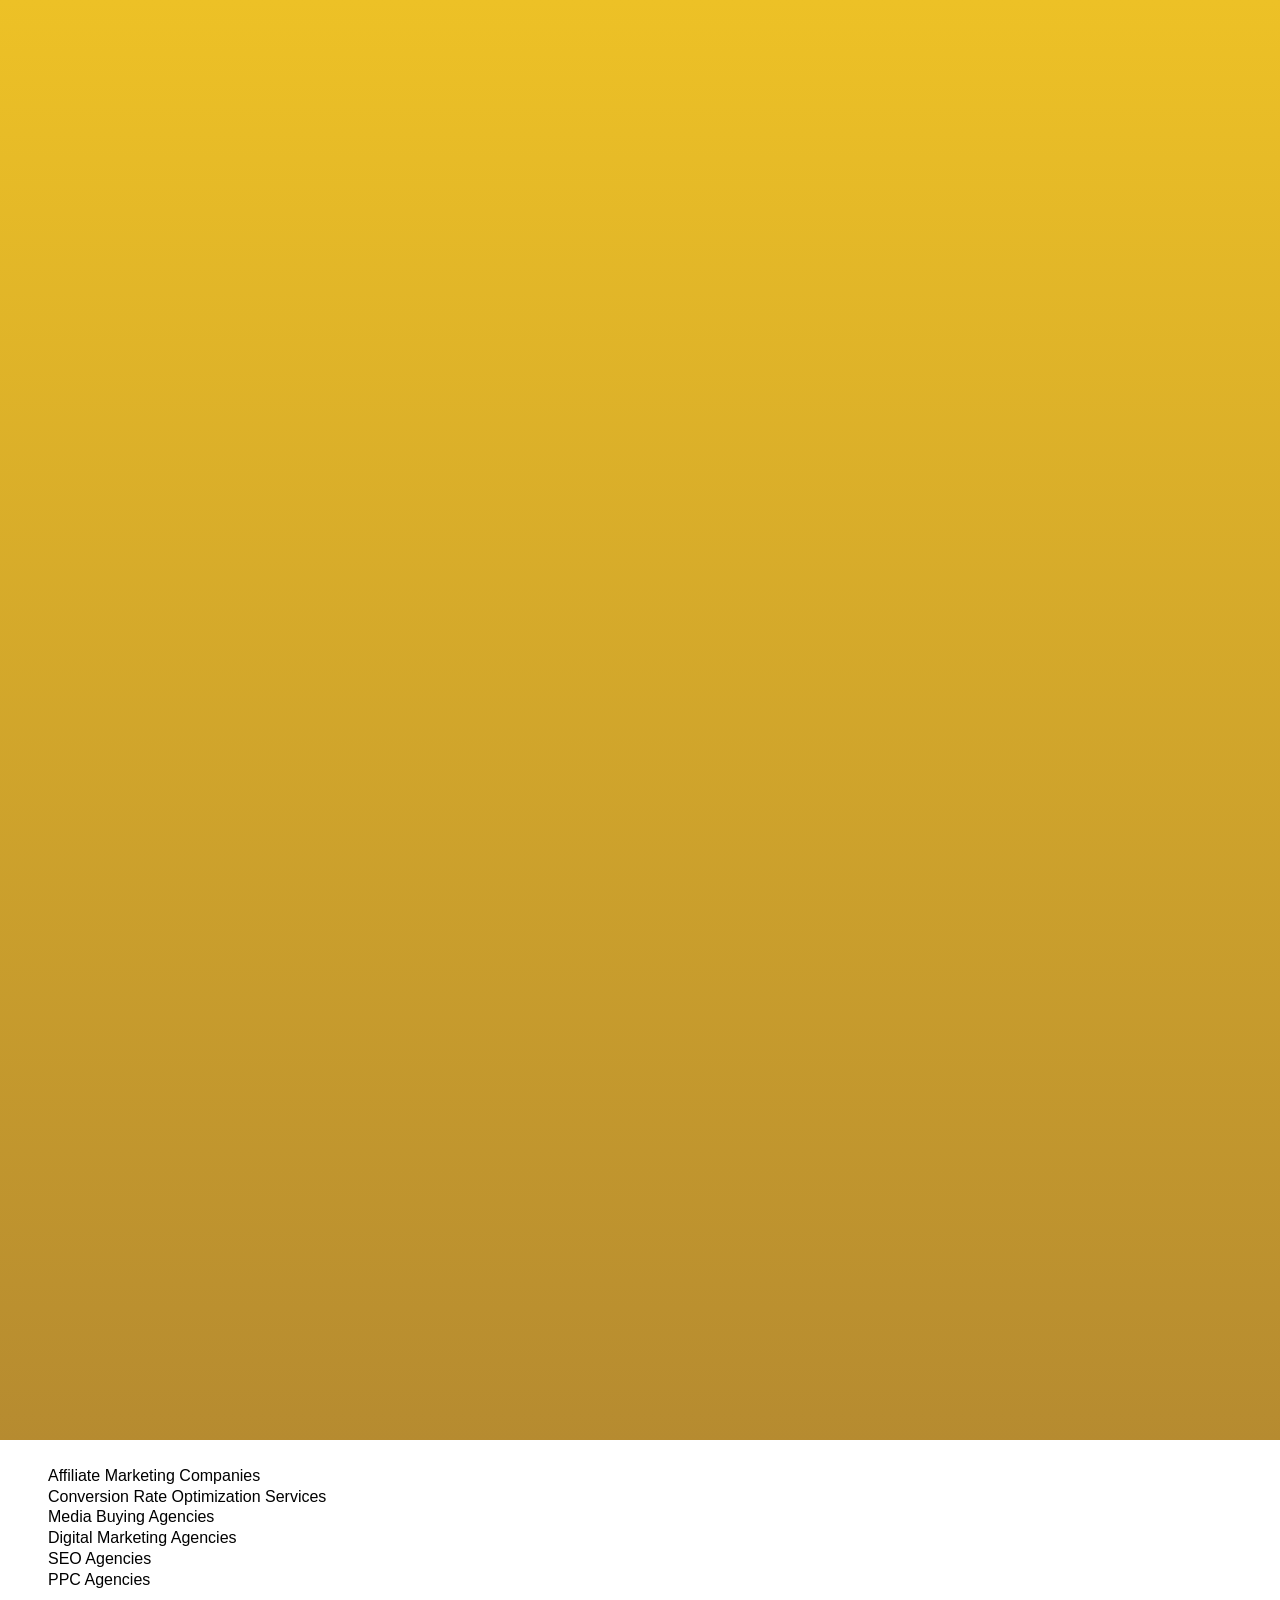
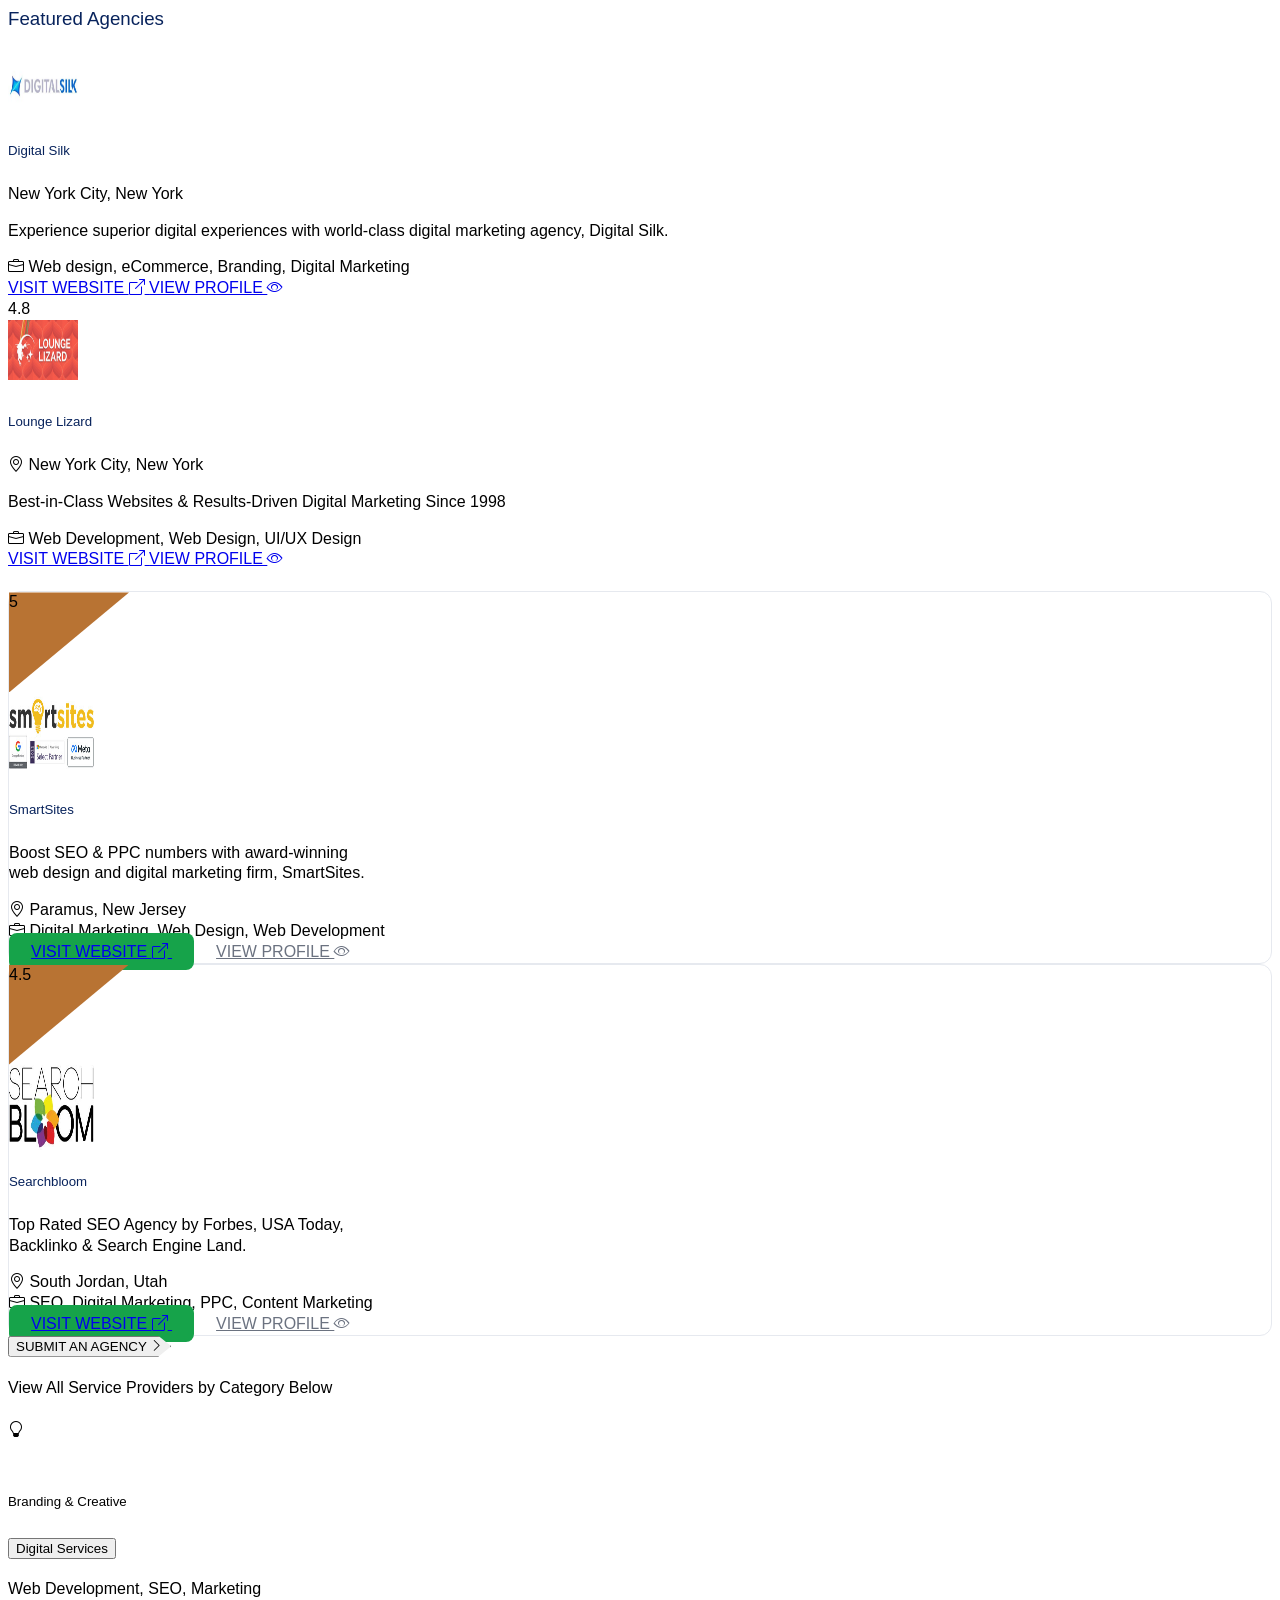
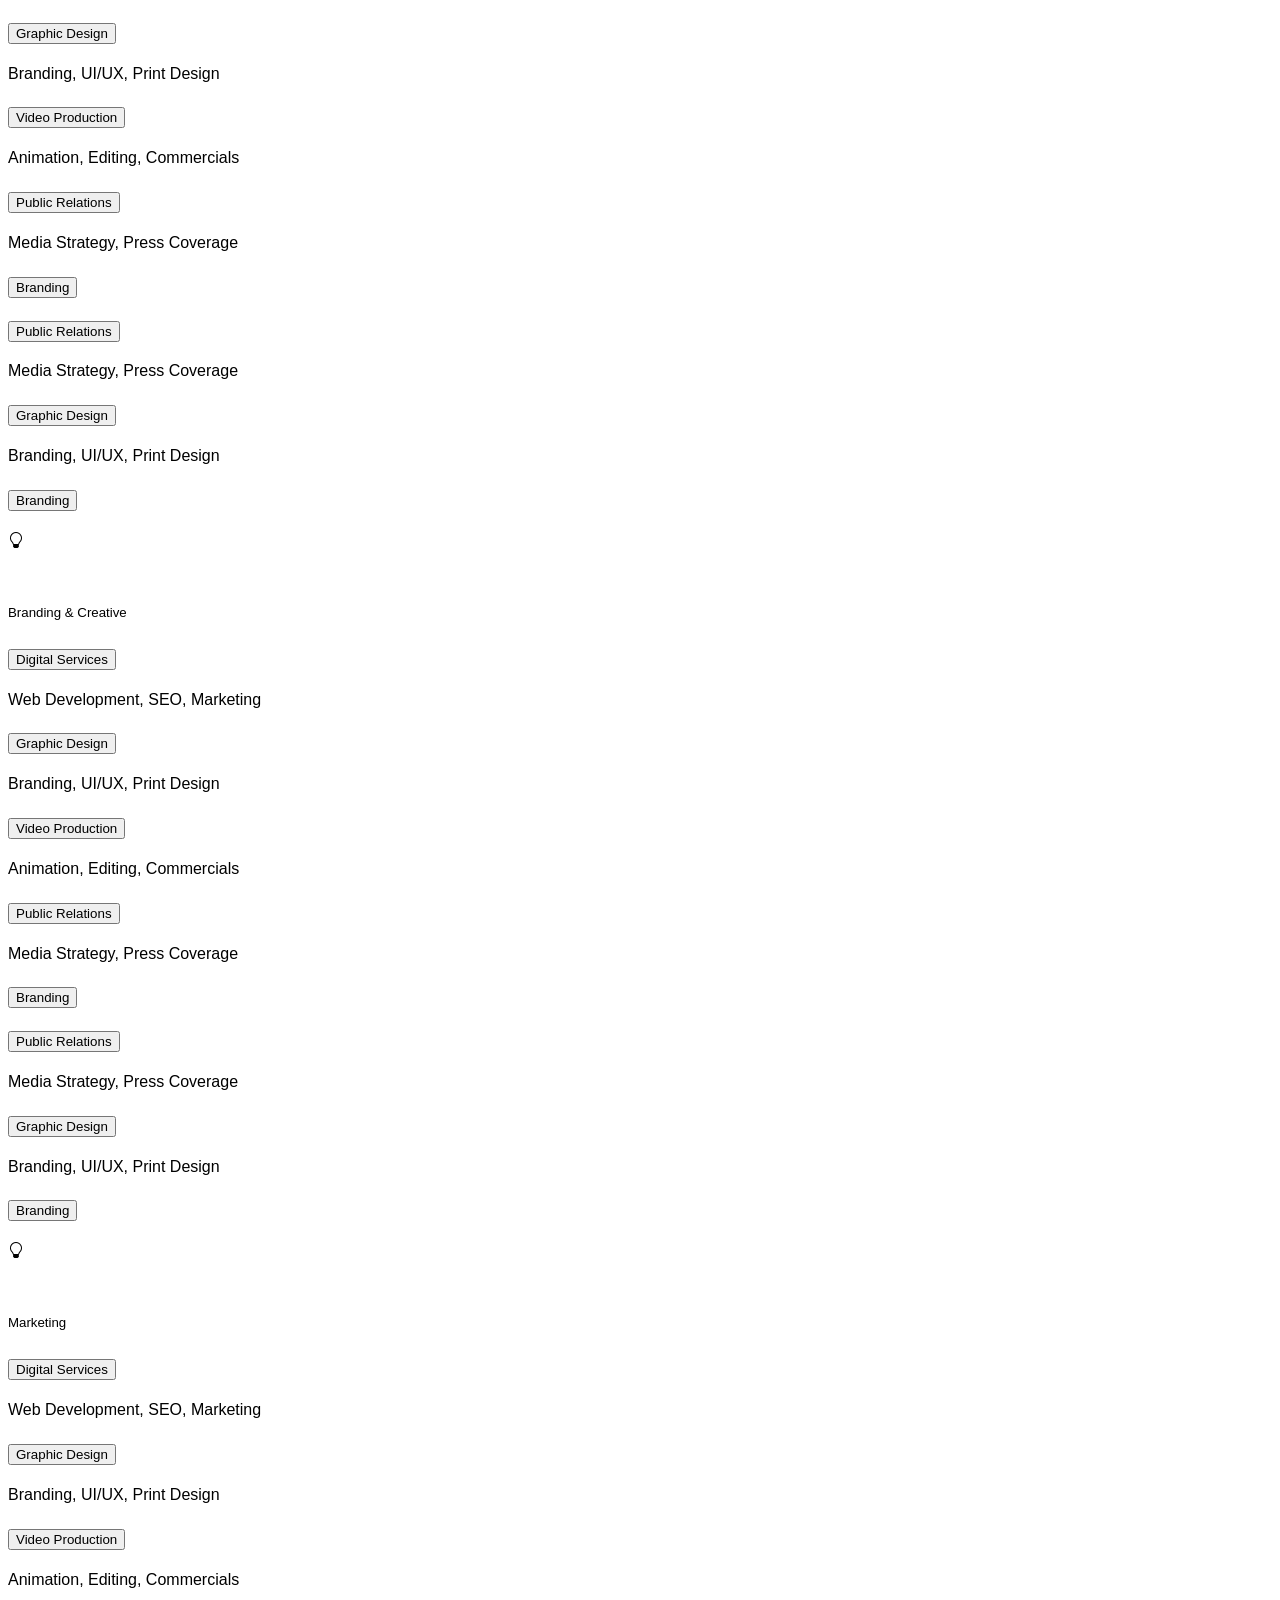
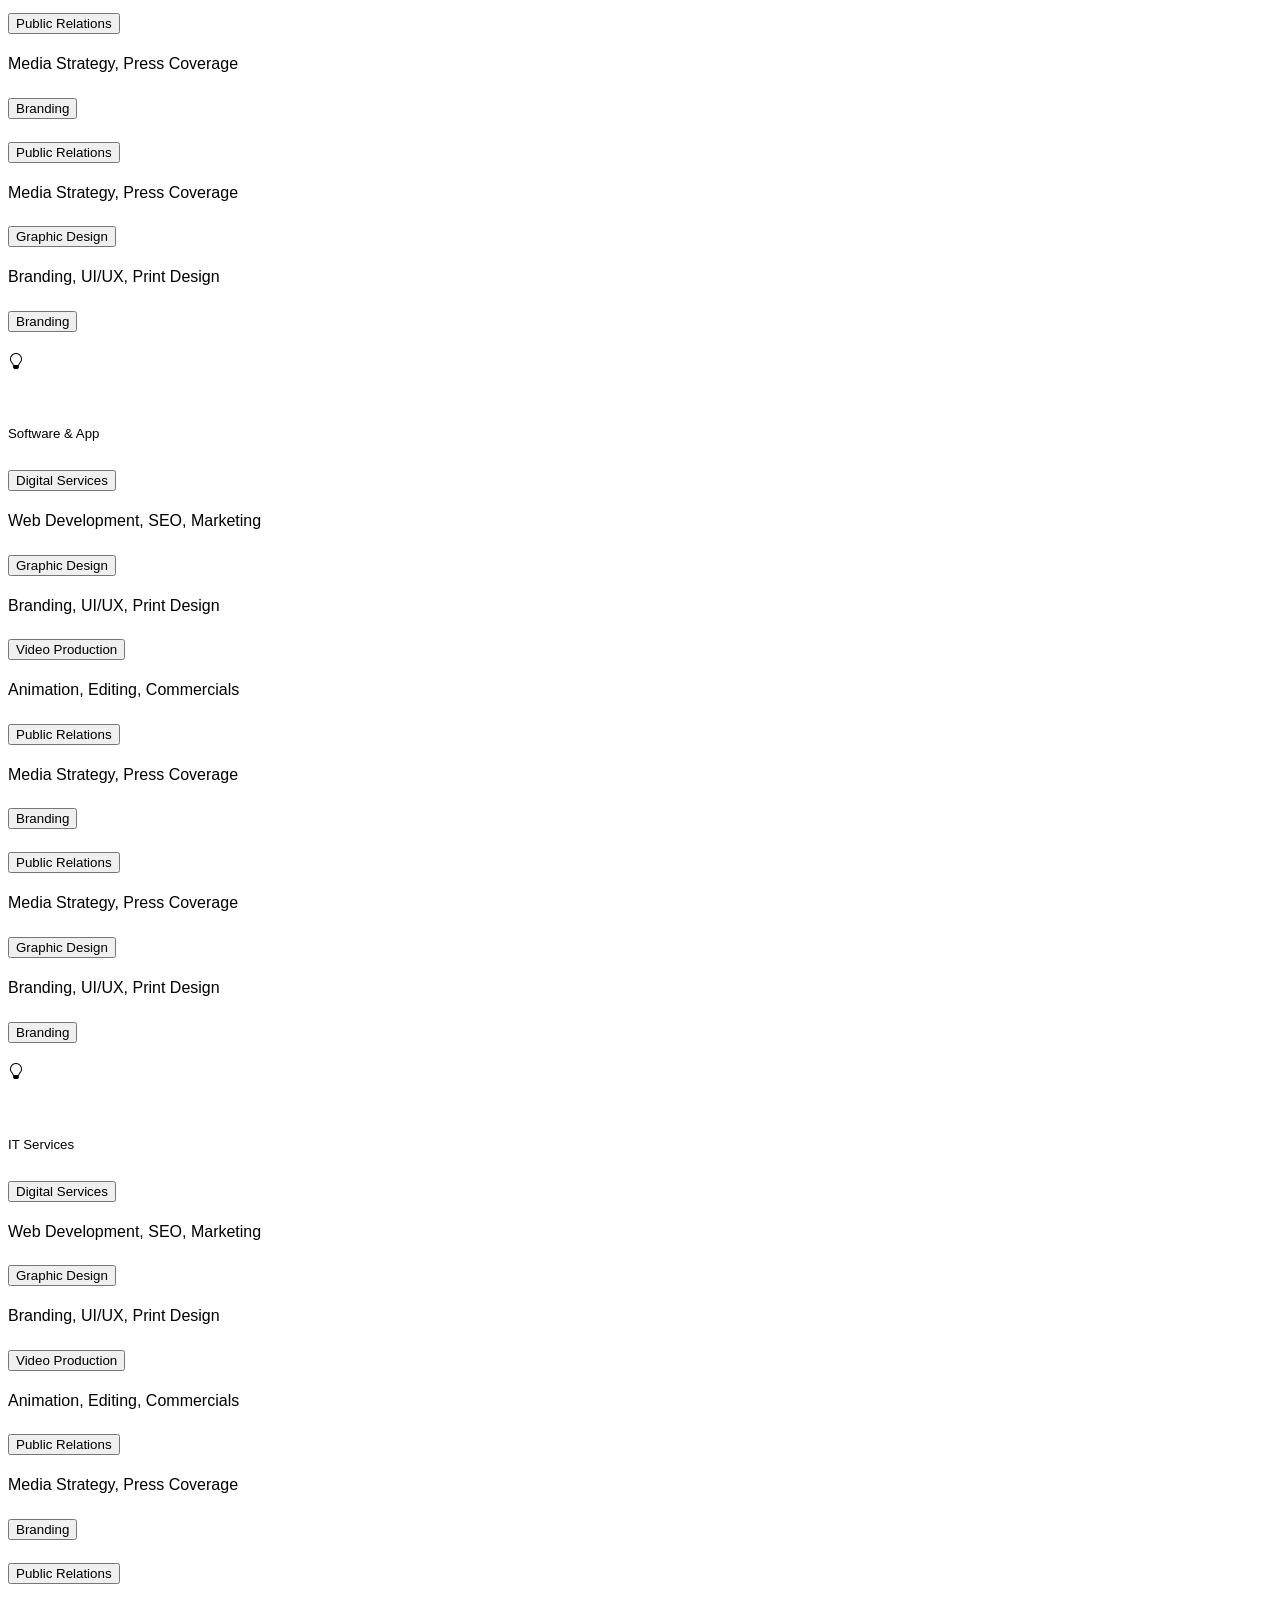
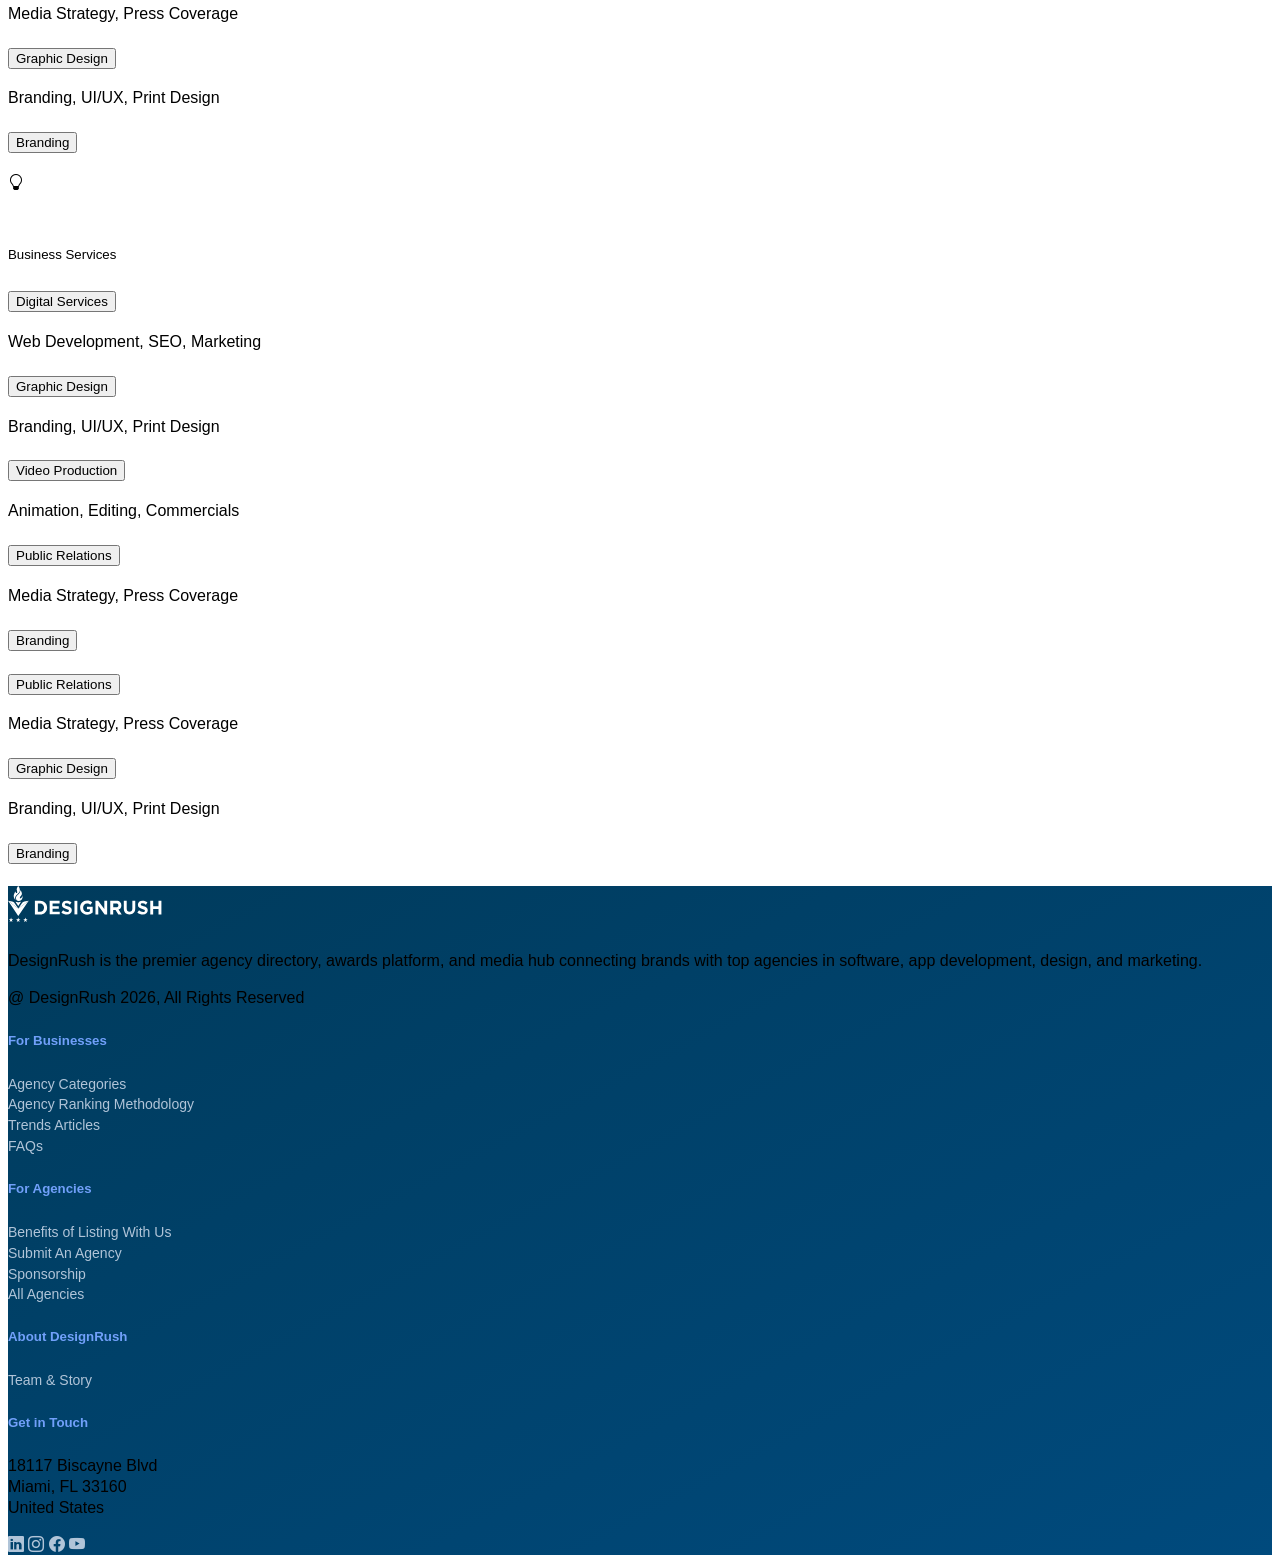
==== agency_directory.html @ 4d6caad1 "Added agency directory page & added it's style to style.css file" ====
<!DOCTYPE html>
<html lang="en">

<head>
  <meta charset="UTF-8">
  <meta name="viewport" content="width=device-width, initial-scale=1.0">
  <title>DesignRush</title>
  <link href="https://cdn.jsdelivr.net/npm/bootstrap-icons@1.11.1/font/bootstrap-icons.css" rel="stylesheet">
  <link rel="stylesheet" href="./bootstrap-5.3.8-dist/css/bootstrap.css">
  <link rel="stylesheet" href="style.css">

</head>


<body>

  <!-- TOP NAVBAR -->
  <nav class="navbar navbar-expand-lg navbar-dark bg-dark py-2">
    <div class="container">

      <!-- Logo -->
      <a class="navbar-brand fw-bold" href="#">
        <img src="images/designrush-white-logo-10.svg" alt="DesignRush" width="154" height="36" data-pin-nopin="true">
      </a>

      <!-- Toggler for mobile -->
      <button class="navbar-toggler" type="button" data-bs-toggle="collapse" data-bs-target="#mainNavbar">
        <span class="navbar-toggler-icon"></span>
      </button>

      <!-- Navbar links + buttons -->
      <div class="collapse navbar-collapse" id="mainNavbar">
        <ul class="navbar-nav mx-auto mb-2 mb-lg-0">
          <li class="nav-item"><a class="nav-link" href="#">Trending Brands</a></li>
          <li class="nav-item"><a class="nav-link" href="#">Marketplace</a></li>
          <li class="nav-item"><a class="nav-link" href="#">Awards</a></li>
        </ul>

        <!-- Right side buttons + user icon -->
        <div class="d-flex gap-2 align-items-center">
          <a href="#" class="btn btn-outline-light btn-sm">List Your Agency</a>
          <a href="#" class="btn btn-success btn-sm">Find an Agency</a>
          <!-- User/Login Icon -->
          <button class="btn btn-dark btn-sm border-light">
            <svg xmlns="http://www.w3.org/2000/svg" width="16" height="16" fill="currentColor" class="bi bi-person"
              viewBox="0 0 16 16">
              <path d="M8 8a3 3 0 1 0 0-6 3 3 0 0 0 0 6z" />
              <path d="M8 9a5 5 0 0 0-4.546 2.916C3.5 13.28 5.354 14 8 14s4.5-.72 4.546-2.084A5 5 0 0 0 8 9z" />
            </svg>
          </button>
        </div>

      </div>
    </div>
  </nav>

  <!-- SECONDARY TOP MENU -->
  <div class="bg-primary text-white py-2">
    <div class="container d-flex justify-content-center gap-4 flex-wrap">
      <a href="#" class="text-white text-decoration-none">Latest News</a>
      <a href="#" class="text-white text-decoration-none">Interviews</a>
      <a href="#" class="text-white text-decoration-none">Podcast</a>
      <a href="#" class="text-white text-decoration-none">Trends</a>
    </div>
  </div>

  <!-- HERO SECTION -->
  <section class="bg-dark text-white text-center py-5">
    <div class="container">
      <h1 class="display-6 fw-bold mb-3">Agency Directory Listing & Reviews</h1>
      <p class="lead mb-5">
        Compare Over 30,000 Top Agencies by Categories, Locations, Expertise, Clients & Reviews
      </p>

      <!-- Search Box -->
      <div class="row justify-content-center">
        <div class="col-md-6">
          <div class="input-group input-group-lg rounded">
            <input type="text" class="form-control rounded-pill text-center" width="100px"
              placeholder="Search by agency name">
            <!-- <i class="fa fa-search"></i> -->
            <button class="btn btn-light rounded-pill">Search</button>
          </div>
        </div>
      </div>

    </div>
  </section>




  <div class="container my-5">

    <!-- <div class="d-xl-block d-none" style="width: 35px; height: 1px; background-color: grey;"></div> -->

    <div class="text_header">
      <h2>
        View <span class="mb-4 text-center" style="color: #0181DD;"> Verified Agencies</span>
        by Service Category
      </h2>
    </div>

    <!-- <div class="d-xl-block d-none" style="width: 30px; height: 1px; background-color: grey;"></div> -->

    <div class="row g-4 shadow">
      <!-- Branding & Creative -->
      <div class="col-md-4">
        <div class="card h-100">
          <div class="card-body">
            <div class="d-flex align-items-center mb-3">
              <span class="fs-2 me-2">💡</span>

              <h5 class="card-title mb-0" style="color: #0f4cc0;">Branding & Creative</h5>
            </div>
            <ul class="list-unstyled mb-0">
              <li>Digital Agencies</li>
              <li>Graphic Design Companies</li>
              <li>Video Production Companies</li>
              <li>Public Relations Firms</li>
              <li>Branding Agencies</li>
              <li>Creative Agencies</li>
            </ul>
          </div>
        </div>
      </div>

      <!-- Website & Interface -->
      <div class="col-md-4">
        <div class="card h-100">
          <div class="card-body">
            <div class="d-flex align-items-center mb-3">

              <svg xmlns="http://www.w3.org" width="16" height="16" fill="currentColor" class="bi bi-graph-up"
                viewBox="0 0 16 16">
                <path fill-rule="evenodd"
                  d="M0 0h1v15h15v1H0zm14.817 3.113a.5.5 0 0 1 .07.704l-4.5 5.5a.5.5 0 0 1-.74.037L7.06 6.767l-3.656 5.027a.5.5 0 0 1-.808-.588l4-5.5a.5.5 0 0 1 .758-.06l2.609 2.61 4.15-5.073a.5.5 0 0 1 .704-.07Z" />
              </svg>

              <h5 class="card-title mb-0" style="color: #0f4cc0;">Website & Interface</h5>
            </div>
            <ul class="list-unstyled mb-0">
              <li>Web Design Companies</li>
              <li>UI/UX Design Agencies</li>
              <li>eCommerce Development Companies</li>
              <li>Web Development Companies</li>
              <li>WordPress Web Design Companies</li>
            </ul>
          </div>
        </div>
      </div>

      <!-- Marketing -->
      <div class="col-md-4">
        <div class="card h-100">
          <div class="card-body">
            <div class="d-flex align-items-center mb-3">
              <span i class="fa-brands fa-firefox my-styled-icon"></i>
              </span>
              <h5 class="card-title mb-0" style="color: #0f4cc0;">IT service</h5>

            </div>
            <ul class="list-unstyled mb-0">
              <li>Affiliate Marketing Companies</li>
              <li>Conversion Rate Optimization Services</li>
              <li>Media Buying Agencies</li>
              <li>Digital Marketing Agencies</li>
              <li>SEO Agencies</li>
              <li>PPC Agencies</li>
            </ul>
          </div>
        </div>
      </div>
    </div>
  </div>



  <div class="container my-5">
    <!-- <div class="d-xl-block d-none" style="30%; height= 1px; background-color: grey;"></div> -->

    <h3 class="mb-4 text-center"></h3>

    <div class="row g-4  shadow">
      <!-- Branding & Creative -->
      <div class="col-md-4">
        <div class="card h-100">
          <div class="card-body">
            <div class="d-flex align-items-center mb-3">
              <span class="fs-2 me-2">💡</span>
              <h5 class="card-title mb-0" style="color: #0f4cc0;">software</h5>
            </div>
            <ul class="list-unstyled mb-0">
              <li>Digital Agencies</li>
              <li>Graphic Design Companies</li>
              <li>Video Production Companies</li>
              <li>Public Relations Firms</li>
              <li>Branding Agencies</li>
              <li>Creative Agencies</li>
            </ul>
          </div>
        </div>
      </div>

      <!-- Website & Interface -->
      <div class="col-md-4">
        <div class="card h-100">
          <div class="card-body">
            <div class="d-flex align-items-center mb-3">
              <span i class="fa-brands fa-facebook my-styled-icon"></i>
              </span>
              <h5 class="card-title mb-0" style="color: #0f4cc0;">Business-Service</h5>
            </div>
            <ul class="list-unstyled mb-0">
              <li>Web Design Companies</li>
              <li>UI/UX Design Agencies</li>
              <li>eCommerce Development Companies</li>
              <li>Web Development Companies</li>
              <li>WordPress Web Design Companies</li>
            </ul>
          </div>
        </div>
      </div>

      <!-- Marketing -->
      <div class="col-md-4">
        <div class="card h-100">
          <div class="card-body">
            <div class="d-flex align-items-center mb-3">

              <svg xmlns="http://www.w3.org" width="16" height="16" fill="currentColor" class="bi bi-graph-up"
                viewBox="0 0 16 16">
                <path fill-rule="evenodd"
                  d="M0 0h1v15h15v1H0zm14.817 3.113a.5.5 0 0 1 .07.704l-4.5 5.5a.5.5 0 0 1-.74.037L7.06 6.767l-3.656 5.027a.5.5 0 0 1-.808-.588l4-5.5a.5.5 0 0 1 .758-.06l2.609 2.61 4.15-5.073a.5.5 0 0 1 .704-.07Z" />
              </svg>

              <h5 class="card-title mb-0" style="color: #0f4cc0;">Marketing</h5>
            </div>
            <ul class="list-unstyled mb-0">
              <li>Affiliate Marketing Companies</li>
              <li>Conversion Rate Optimization Services</li>
              <li>Media Buying Agencies</li>
              <li>Digital Marketing Agencies</li>
              <li>SEO Agencies</li>
              <li>PPC Agencies</li>
            </ul>
          </div>
        </div>
      </div>
    </div>
  </div>


  <div class="container py-5">

    <h3 class="fw-bold mb-4" style="color: #08235c;">Featured Agencies</h3>

    <div class="row g-4">

      <!-- CARD 1 -->
      <div class="col-lg-6">
        <div class="card shadow-sm border-0 h-100 position-relative overflow-hidden">

          <!-- Gold Corner Ribbon -->
          <div class="position-absolute start-0">
            <div class="text-white px-3 py-2 fw-bold small  parallelogram-shape">
              4.9

            </div>
          </div>

          <div class="card-body pt-5">

            <div class="d-flex align-items-start mb-3">

              <!-- Logo -->
              <div class="me-5">
                <div class="bg-white border rounded p-3 d-flex align-items-center justify-content-center"
                  style="width:70px;height:70px;">
                  <img src="./images/Digital-Silk.jpg" alt="" srcset="" style="width:70px;height:70px;">
                </div>
              </div>

              <!-- Content -->
              <div>
                <h5 class="fw-bold mb-1" style="color: #08235c;">Digital Silk</h5>

                <div class="text-muted small mb-2">
                  <i class="fa-brands fa-facebook me-1"></i>
                  New York City, New York
                </div>

                <p class="text-muted small mb-2">
                  Experience superior digital experiences with world-class digital marketing agency, Digital Silk.
                </p>
                <div class="text-muted small mb-4">
                  <i class="bi bi-briefcase me-1"></i>
                  Web design, eCommerce, Branding, Digital Marketing
                </div>

                <div class="flex-column">
                  <a href="#" class="btn btn-success fw-semibold px-4">
                    VISIT WEBSITE <i class="bi bi-box-arrow-up-right ms-2"></i>
                  </a>

                  <a href="#" class="btn btn-outline-secondary fw-semibold px-4">
                    VIEW PROFILE <i class="bi bi-eye ms-2"></i>
                  </a>
                </div>
              </div>
            </div>
          </div>
        </div>
      </div>


      <!-- CARD 2 -->
      <div class="col-lg-6">
        <div class="card shadow-sm border-0 h-100 position-relative overflow-hidden">

          <!-- Gold Corner Ribbon -->
          <div class="position-absolute top-0 start-0">
            <div class="bg-warning text-white px-3 py-2 fw-bold small  parall-shape">
              4.8

            </div>
          </div>



          <div class="card-body pt-5">

            <div class="d-flex align-items-start mb-3">

              <!-- Logo -->
              <div class="me-3">
                <div class="bg-danger text-white rounded p-3 d-flex align-items-center justify-content-center"
                  style="width: 70px; height: 70px; margin-bottom:10px;">
                  <strong><img src="./images/Lounge-Lizard.jpg" style="width: 70px; height: 60px;"></strong>
                </div>
              </div>

              <!-- Content -->
              <div>
                <h5 class="fw-bold mb-1" style="color: #08235c;">Lounge Lizard</h5>

                <div class="text-muted small mb-2">
                  <i class="bi bi-geo-alt me-1"></i>
                  New York City, New York
                </div>

                <p class="text-muted small mb-2">
                  Best-in-Class Websites & Results-Driven Digital Marketing Since 1998
                </p>


                <div class="text-muted small mb-4">
                  <i class="bi bi-briefcase me-1"></i>
                  Web Development, Web Design, UI/UX Design
                </div>

                <div class="d-flex gap-3">
                  <a href="#" class="btn btn-success fw-semibold px-4">
                    VISIT WEBSITE <i class="bi bi-box-arrow-up-right ms-2"></i>
                  </a>

                  <a href="#" class="btn btn-outline-secondary fw-semibold px-4">
                    VIEW PROFILE <i class="bi bi-eye ms-2"></i>
                  </a>
                </div>
              </div>
            </div>


          </div>
        </div>
      </div>

    </div>
  </div>


  <div class="container py-5">

    <h4 class="fw-bold mb-4"></h4>

    <div class="row g-4">

      <!-- CARD -->
      <div class="col-lg-6">
        <div class="card border-0 shadow-sm position-relative overflow-hidden"
          style="border:1px solid #e6e9ef; border-radius:12px;">

          <!-- DIAGONAL RIBBON -->
          <div class="position-absolute top-0 start-0" style="width:120px;height:100px;
                    background:#b87333;
                    clip-path: polygon(0 0, 100% 0, 0 100%);">

            <div class="position-absolute top-0 start-0 p-2 text-white">
              <div class="fw-bold fs-5 lh-1">5</div>
              <div style="font-size:12px; letter-spacing:2px;">

              </div>
            </div>
          </div>

          <div class="card-body p-4 pt-5">

            <div class="d-flex gap-3">

              <!-- LOGO BOX -->
              <div class="bg-white border d-flex align-items-center justify-content-center"
                style="width:85px;height:85px;border-radius:8px;">
                <span class="fw-bold text-dark small text-center"><img src="./images/SmartSites.jpg"
                    style="width:85px; height:85px;"></span>
              </div>

              <!-- CONTENT -->
              <div>
                <h5 class="fw-bold mb-2" style="color: #08235c;">SmartSites</h5>

                <p class="text-muted small mb-3" style="max-width:360px;">
                  Boost SEO & PPC numbers with award-winning web design and digital marketing firm, SmartSites.
                </p>

                <div class="text-muted small mb-2 d-flex align-items-center">
                  <i class="bi bi-geo-alt me-2"></i>
                  Paramus, New Jersey
                </div>

                <div class="text-muted small d-flex align-items-center">
                  <i class="bi bi-briefcase me-2"></i>
                  Digital Marketing, Web Design, Web Development
                </div>
              </div>

            </div>

            <!-- BUTTONS -->
            <div class="mt-4 d-flex gap-3">

              <a href="#" class="btn fw-semibold text-white"
                style="background:#16a34a; padding:10px 22px; border-radius:8px;">
                VISIT WEBSITE
                <i class="bi bi-box-arrow-up-right ms-2"></i>
              </a>

              <a href="#" class="btn fw-semibold border" style="padding:10px 22px; border-radius:8px; color:#6b7280;">
                VIEW PROFILE
                <i class="bi bi-eye ms-2"></i>
              </a>

            </div>

          </div>
        </div>
      </div>

      <!-- SECOND CARD -->
      <div class="col-lg-6">
        <div class="card border-0 shadow-sm position-relative overflow-hidden"
          style="border:1px solid #e6e9ef; border-radius:12px;">

          <!-- DIAGONAL RIBBON -->
          <div class="position-absolute top-0 start-0" style="width:120px;height:100px;
                    background:#b87333;
                    clip-path: polygon(0 0, 100% 0, 0 100%);">

            <div class="position-absolute top-0 start-0 p-2 text-white">
              <div class="fw-bold fs-5 lh-1">4.5</div>
              <div style="font-size:12px; letter-spacing:2px;">

              </div>
            </div>
          </div>

          <div class="card-body p-4 pt-5">

            <div class="d-flex gap-3">

              <!-- LOGO BOX -->
              <div class="bg-white border d-flex align-items-center justify-content-center"
                style="width:85px;height:85px;border-radius:8px;">
                <span class="fw-bold text-dark small text-center"><img src="./images/Searchbloom.jpg"
                    style="width:85px; height:85px;"></span>
              </div>

              <!-- CONTENT -->
              <div>
                <h5 class="fw-bold mb-2" style="color: #08235c;">Searchbloom</h5>

                <p class="text-muted small mb-3" style="max-width:360px;">
                  Top Rated SEO Agency by Forbes, USA Today, Backlinko & Search Engine Land.
                </p>

                <div class="text-muted small mb-2 d-flex align-items-center">
                  <i class="bi bi-geo-alt me-2"></i>
                  South Jordan, Utah
                </div>





                <div class="text-muted small d-flex align-items-center">
                  <i class="bi bi-briefcase me-2"></i>
                  SEO, Digital Marketing, PPC, Content Marketing
                </div>
              </div>

            </div>

            <!-- BUTTONS -->
            <div class="mt-4 d-flex gap-3">

              <a href="#" class="btn fw-semibold text-white"
                style="background:#16a34a; padding:10px 22px; border-radius:8px;">
                VISIT WEBSITE
                <i class="bi bi-box-arrow-up-right ms-2"></i>
              </a>

              <a href="#" class="btn fw-semibold border" style="padding:10px 22px; border-radius:8px; color:#6b7280;">
                VIEW PROFILE
                <i class="bi bi-eye ms-2"></i>
              </a>

            </div>

          </div>
        </div>
      </div>

    </div>

    <div class="container py-5 text-center">

      <!-- Angled Button -->
      <button class="btn btn-primary bg-gradient text-white px-5 py-3 fw-semibold angled-btn">
        SUBMIT AN AGENCY
        <i class="bi bi-chevron-right ms-2"></i>
      </button>

      <!-- Heading -->
      <h4 class="mt-5 fw-medium">
        View All <span class="text-primary">Service Providers</span> by Category Below
      </h4>

    </div>

    <!-- Category Section -->
    <div class="container mt-4">
      <div class="d-flex align-items-center border-top pt-4">

        <div class="bg-light border rounded-circle d-flex justify-content-center align-items-center me-3"
          style="width:50px; height:50px;">
          <i class="fa bi-lightbulb text-secondary fs-4"></i>
        </div>

        <h5 class="mb-0 fw-semibold">Branding & Creative</h5>

      </div>
    </div>

    <div class="container py-4">

      <div class="accordion accordion-flush" id="servicesAccordion">

        <div class="accordion-item">
          <h2 class="accordion-header">
            <button class="accordion-button collapsed bg-white shadow" data-bs-toggle="collapse" data-bs-target="#one">
              Digital Services
            </button>
          </h2>
          <div id="one" class="accordion-collapse collapse" data-bs-parent="#servicesAccordion">
            <div class="accordion-body">
              Web Development, SEO, Marketing
            </div>
          </div>
        </div>

        <div class="accordion-item">
          <h2 class="accordion-header">
            <button class="accordion-button collapsed bg-white shadow" data-bs-toggle="collapse" data-bs-target="#two">
              Graphic Design
            </button>
          </h2>
          <div id="two" class="accordion-collapse collapse" data-bs-parent="#servicesAccordion">
            <div class="accordion-body">
              Branding, UI/UX, Print Design
            </div>
          </div>
        </div>

        <div class="accordion-item">
          <h2 class="accordion-header">
            <button class="accordion-button collapsed bg-white shadow" data-bs-toggle="collapse"
              data-bs-target="#three">
              Video Production
            </button>
          </h2>
          <div id="three" class="accordion-collapse collapse" data-bs-parent="#servicesAccordion">
            <div class="accordion-body">
              Animation, Editing, Commercials
            </div>
          </div>
        </div>

        <div class="accordion-item">
          <h2 class="accordion-header">
            <button class="accordion-button collapsed bg-white shadow" data-bs-toggle="collapse" data-bs-target="#four">
              Public Relations
            </button>
          </h2>
          <div id="four" class="accordion-collapse collapse" data-bs-parent="#servicesAccordion">
            <div class="accordion-body">
              Media Strategy, Press Coverage
            </div>
          </div>
        </div>

        <div class="accordion-item">
          <h2 class="accordion-header">
            <button class="accordion-button collapsed bg-white shadow" data-bs-toggle="collapse" data-bs-target="#five">
              Branding
            </button>
          </h2>
          <!-- <div id="five" class="accordion-collapse collapse"
           data-bs-parent="#servicesAccordion">
        <div class="accordion-body">
          Brand Identity, Logo Creation
        </div>
      </div> -->
        </div>

        <div class="accordion-item">
          <h2 class="accordion-header">
            <button class="accordion-button collapsed bg-white shadow" data-bs-toggle="collapse" data-bs-target="#four">
              Public Relations
            </button>
          </h2>
          <div id="four" class="accordion-collapse collapse" data-bs-parent="#servicesAccordion">
            <div class="accordion-body">
              Media Strategy, Press Coverage
            </div>
          </div>
        </div>

        <div class="accordion-item">
          <h2 class="accordion-header">
            <button class="accordion-button collapsed bg-white shadow" data-bs-toggle="collapse" data-bs-target="#two">
              Graphic Design
            </button>
          </h2>
          <div id="two" class="accordion-collapse collapse" data-bs-parent="#servicesAccordion">
            <div class="accordion-body">
              Branding, UI/UX, Print Design
            </div>
          </div>
        </div>


        <div class="accordion-item">
          <h2 class="accordion-header">
            <button class="accordion-button collapsed bg-white shadow" data-bs-toggle="collapse" data-bs-target="#five">
              Branding
            </button>
          </h2>
        </div>

      </div>

    </div>




    <!-- Category Section -->
    <div class="container mt-4">
      <div class="d-flex align-items-center border-top pt-4">

        <div class="bg-light border rounded-circle d-flex justify-content-center align-items-center me-3"
          style="width:50px; height:50px;">
          <i class="fa bi-lightbulb text-secondary fs-4"></i>
        </div>

        <h5 class="mb-0 fw-semibold">Branding & Creative</h5>

      </div>
    </div>

    <div class="container py-4">

      <div class="accordion accordion-flush" id="servicesAccordion">

        <div class="accordion-item">
          <h2 class="accordion-header">
            <button class="accordion-button collapsed bg-white shadow" data-bs-toggle="collapse" data-bs-target="#one">
              Digital Services
            </button>
          </h2>
          <div id="one" class="accordion-collapse collapse" data-bs-parent="#servicesAccordion">
            <div class="accordion-body">
              Web Development, SEO, Marketing
            </div>
          </div>
        </div>

        <div class="accordion-item">
          <h2 class="accordion-header">
            <button class="accordion-button collapsed bg-white shadow" data-bs-toggle="collapse" data-bs-target="#two">
              Graphic Design
            </button>
          </h2>
          <div id="two" class="accordion-collapse collapse" data-bs-parent="#servicesAccordion">
            <div class="accordion-body">
              Branding, UI/UX, Print Design
            </div>
          </div>
        </div>

        <div class="accordion-item">
          <h2 class="accordion-header">
            <button class="accordion-button collapsed bg-white shadow" data-bs-toggle="collapse"
              data-bs-target="#three">
              Video Production
            </button>
          </h2>
          <div id="three" class="accordion-collapse collapse" data-bs-parent="#servicesAccordion">
            <div class="accordion-body">
              Animation, Editing, Commercials
            </div>
          </div>
        </div>

        <div class="accordion-item">
          <h2 class="accordion-header">
            <button class="accordion-button collapsed bg-white shadow" data-bs-toggle="collapse" data-bs-target="#four">
              Public Relations
            </button>
          </h2>
          <div id="four" class="accordion-collapse collapse" data-bs-parent="#servicesAccordion">
            <div class="accordion-body">
              Media Strategy, Press Coverage
            </div>
          </div>
        </div>

        <div class="accordion-item">
          <h2 class="accordion-header">
            <button class="accordion-button collapsed bg-white shadow" data-bs-toggle="collapse" data-bs-target="#five">
              Branding
            </button>
          </h2>
          <!-- <div id="five" class="accordion-collapse collapse"
           data-bs-parent="#servicesAccordion">
        <div class="accordion-body">
          Brand Identity, Logo Creation
        </div>
      </div> -->
        </div>

        <div class="accordion-item">
          <h2 class="accordion-header">
            <button class="accordion-button collapsed bg-white shadow" data-bs-toggle="collapse" data-bs-target="#four">
              Public Relations
            </button>
          </h2>
          <div id="four" class="accordion-collapse collapse" data-bs-parent="#servicesAccordion">
            <div class="accordion-body">
              Media Strategy, Press Coverage
            </div>
          </div>
        </div>

        <div class="accordion-item">
          <h2 class="accordion-header">
            <button class="accordion-button collapsed bg-white shadow" data-bs-toggle="collapse" data-bs-target="#two">
              Graphic Design
            </button>
          </h2>
          <div id="two" class="accordion-collapse collapse" data-bs-parent="#servicesAccordion">
            <div class="accordion-body">
              Branding, UI/UX, Print Design
            </div>
          </div>
        </div>


        <div class="accordion-item">
          <h2 class="accordion-header">
            <button class="accordion-button collapsed bg-white shadow" data-bs-toggle="collapse" data-bs-target="#five">
              Branding
            </button>
          </h2>
        </div>

      </div>

    </div>





    <!-- Category Section -->
    <div class="container mt-4">
      <div class="d-flex align-items-center border-top pt-4">

        <div class="bg-light border rounded-circle d-flex justify-content-center align-items-center me-3"
          style="width:50px; height:50px;">
          <i class="fa bi-lightbulb text-secondary fs-4"></i>
        </div>

        <h5 class="mb-0 fw-semibold">Marketing</h5>

      </div>
    </div>

    <div class="container py-4">

      <div class="accordion accordion-flush" id="servicesAccordion">

        <div class="accordion-item">
          <h2 class="accordion-header">
            <button class="accordion-button collapsed bg-white shadow" data-bs-toggle="collapse" data-bs-target="#one">
              Digital Services
            </button>
          </h2>
          <div id="one" class="accordion-collapse collapse" data-bs-parent="#servicesAccordion">
            <div class="accordion-body">
              Web Development, SEO, Marketing
            </div>
          </div>
        </div>

        <div class="accordion-item">
          <h2 class="accordion-header">
            <button class="accordion-button collapsed bg-white shadow" data-bs-toggle="collapse" data-bs-target="#two">
              Graphic Design
            </button>
          </h2>
          <div id="two" class="accordion-collapse collapse" data-bs-parent="#servicesAccordion">
            <div class="accordion-body">
              Branding, UI/UX, Print Design
            </div>
          </div>
        </div>

        <div class="accordion-item">
          <h2 class="accordion-header">
            <button class="accordion-button collapsed bg-white shadow" data-bs-toggle="collapse"
              data-bs-target="#three">
              Video Production
            </button>
          </h2>
          <div id="three" class="accordion-collapse collapse" data-bs-parent="#servicesAccordion">
            <div class="accordion-body">
              Animation, Editing, Commercials
            </div>
          </div>
        </div>

        <div class="accordion-item">
          <h2 class="accordion-header">
            <button class="accordion-button collapsed bg-white shadow" data-bs-toggle="collapse" data-bs-target="#four">
              Public Relations
            </button>
          </h2>
          <div id="four" class="accordion-collapse collapse" data-bs-parent="#servicesAccordion">
            <div class="accordion-body">
              Media Strategy, Press Coverage
            </div>
          </div>
        </div>

        <div class="accordion-item">
          <h2 class="accordion-header">
            <button class="accordion-button collapsed bg-white shadow" data-bs-toggle="collapse" data-bs-target="#five">
              Branding
            </button>
          </h2>
          <!-- <div id="five" class="accordion-collapse collapse"
           data-bs-parent="#servicesAccordion">
        <div class="accordion-body">
          Brand Identity, Logo Creation
        </div>
      </div> -->
        </div>

        <div class="accordion-item">
          <h2 class="accordion-header">
            <button class="accordion-button collapsed bg-white shadow" data-bs-toggle="collapse" data-bs-target="#four">
              Public Relations
            </button>
          </h2>
          <div id="four" class="accordion-collapse collapse" data-bs-parent="#servicesAccordion">
            <div class="accordion-body">
              Media Strategy, Press Coverage
            </div>
          </div>
        </div>

        <div class="accordion-item">
          <h2 class="accordion-header">
            <button class="accordion-button collapsed bg-white shadow" data-bs-toggle="collapse" data-bs-target="#two">
              Graphic Design
            </button>
          </h2>
          <div id="two" class="accordion-collapse collapse" data-bs-parent="#servicesAccordion">
            <div class="accordion-body">
              Branding, UI/UX, Print Design
            </div>
          </div>
        </div>


        <div class="accordion-item">
          <h2 class="accordion-header">
            <button class="accordion-button collapsed bg-white shadow" data-bs-toggle="collapse" data-bs-target="#five">
              Branding
            </button>
          </h2>
        </div>

      </div>

    </div>



    <!-- Category Section -->
    <div class="container mt-4">
      <div class="d-flex align-items-center border-top pt-4">

        <div class="bg-light border rounded-circle d-flex justify-content-center align-items-center me-3"
          style="width:50px; height:50px;">
          <i class="fa bi-lightbulb text-secondary fs-4"></i>
        </div>

        <h5 class="mb-0 fw-semibold">Software & App</h5>

      </div>
    </div>

    <div class="container py-4">

      <div class="accordion accordion-flush" id="servicesAccordion">

        <div class="accordion-item">
          <h2 class="accordion-header">
            <button class="accordion-button collapsed bg-white shadow" data-bs-toggle="collapse" data-bs-target="#one">
              Digital Services
            </button>
          </h2>
          <div id="one" class="accordion-collapse collapse" data-bs-parent="#servicesAccordion">
            <div class="accordion-body">
              Web Development, SEO, Marketing
            </div>
          </div>
        </div>

        <div class="accordion-item">
          <h2 class="accordion-header">
            <button class="accordion-button collapsed bg-white shadow" data-bs-toggle="collapse" data-bs-target="#two">
              Graphic Design
            </button>
          </h2>
          <div id="two" class="accordion-collapse collapse" data-bs-parent="#servicesAccordion">
            <div class="accordion-body">
              Branding, UI/UX, Print Design
            </div>
          </div>
        </div>

        <div class="accordion-item">
          <h2 class="accordion-header">
            <button class="accordion-button collapsed bg-white shadow" data-bs-toggle="collapse"
              data-bs-target="#three">
              Video Production
            </button>
          </h2>
          <div id="three" class="accordion-collapse collapse" data-bs-parent="#servicesAccordion">
            <div class="accordion-body">
              Animation, Editing, Commercials
            </div>
          </div>
        </div>

        <div class="accordion-item">
          <h2 class="accordion-header">
            <button class="accordion-button collapsed bg-white shadow" data-bs-toggle="collapse" data-bs-target="#four">
              Public Relations
            </button>
          </h2>
          <div id="four" class="accordion-collapse collapse" data-bs-parent="#servicesAccordion">
            <div class="accordion-body">
              Media Strategy, Press Coverage
            </div>
          </div>
        </div>

        <div class="accordion-item">
          <h2 class="accordion-header">
            <button class="accordion-button collapsed bg-white shadow" data-bs-toggle="collapse" data-bs-target="#five">
              Branding
            </button>
          </h2>
          <!-- <div id="five" class="accordion-collapse collapse"
           data-bs-parent="#servicesAccordion">
        <div class="accordion-body">
          Brand Identity, Logo Creation
        </div>
      </div> -->
        </div>

        <div class="accordion-item">
          <h2 class="accordion-header">
            <button class="accordion-button collapsed bg-white shadow" data-bs-toggle="collapse" data-bs-target="#four">
              Public Relations
            </button>
          </h2>
          <div id="four" class="accordion-collapse collapse" data-bs-parent="#servicesAccordion">
            <div class="accordion-body">
              Media Strategy, Press Coverage
            </div>
          </div>
        </div>

        <div class="accordion-item">
          <h2 class="accordion-header">
            <button class="accordion-button collapsed bg-white shadow" data-bs-toggle="collapse" data-bs-target="#two">
              Graphic Design
            </button>
          </h2>
          <div id="two" class="accordion-collapse collapse" data-bs-parent="#servicesAccordion">
            <div class="accordion-body">
              Branding, UI/UX, Print Design
            </div>
          </div>
        </div>


        <div class="accordion-item">
          <h2 class="accordion-header">
            <button class="accordion-button collapsed bg-white shadow" data-bs-toggle="collapse" data-bs-target="#five">
              Branding
            </button>
          </h2>
        </div>

      </div>

    </div>




    <!-- Category Section -->
    <div class="container mt-4">
      <div class="d-flex align-items-center border-top pt-4">

        <div class="bg-light border rounded-circle d-flex justify-content-center align-items-center me-3"
          style="width:50px; height:50px;">
          <i class="fa bi-lightbulb text-secondary fs-4"></i>
        </div>

        <h5 class="mb-0 fw-semibold">IT Services</h5>

      </div>
    </div>

    <div class="container py-4">

      <div class="accordion accordion-flush" id="servicesAccordion">

        <div class="accordion-item">
          <h2 class="accordion-header">
            <button class="accordion-button collapsed bg-white shadow" data-bs-toggle="collapse" data-bs-target="#one">
              Digital Services
            </button>
          </h2>
          <div id="one" class="accordion-collapse collapse" data-bs-parent="#servicesAccordion">
            <div class="accordion-body">
              Web Development, SEO, Marketing
            </div>
          </div>
        </div>

        <div class="accordion-item">
          <h2 class="accordion-header">
            <button class="accordion-button collapsed bg-white shadow" data-bs-toggle="collapse" data-bs-target="#two">
              Graphic Design
            </button>
          </h2>
          <div id="two" class="accordion-collapse collapse" data-bs-parent="#servicesAccordion">
            <div class="accordion-body">
              Branding, UI/UX, Print Design
            </div>
          </div>
        </div>

        <div class="accordion-item">
          <h2 class="accordion-header">
            <button class="accordion-button collapsed bg-white shadow" data-bs-toggle="collapse"
              data-bs-target="#three">
              Video Production
            </button>
          </h2>
          <div id="three" class="accordion-collapse collapse" data-bs-parent="#servicesAccordion">
            <div class="accordion-body">
              Animation, Editing, Commercials
            </div>
          </div>
        </div>

        <div class="accordion-item">
          <h2 class="accordion-header">
            <button class="accordion-button collapsed bg-white shadow" data-bs-toggle="collapse" data-bs-target="#four">
              Public Relations
            </button>
          </h2>
          <div id="four" class="accordion-collapse collapse" data-bs-parent="#servicesAccordion">
            <div class="accordion-body">
              Media Strategy, Press Coverage
            </div>
          </div>
        </div>

        <div class="accordion-item">
          <h2 class="accordion-header">
            <button class="accordion-button collapsed bg-white shadow" data-bs-toggle="collapse" data-bs-target="#five">
              Branding
            </button>
          </h2>
          <!-- <div id="five" class="accordion-collapse collapse"
           data-bs-parent="#servicesAccordion">
        <div class="accordion-body">
          Brand Identity, Logo Creation
        </div>
      </div> -->
        </div>

        <div class="accordion-item">
          <h2 class="accordion-header">
            <button class="accordion-button collapsed bg-white shadow" data-bs-toggle="collapse" data-bs-target="#four">
              Public Relations
            </button>
          </h2>
          <div id="four" class="accordion-collapse collapse" data-bs-parent="#servicesAccordion">
            <div class="accordion-body">
              Media Strategy, Press Coverage
            </div>
          </div>
        </div>

        <div class="accordion-item">
          <h2 class="accordion-header">
            <button class="accordion-button collapsed bg-white shadow" data-bs-toggle="collapse" data-bs-target="#two">
              Graphic Design
            </button>
          </h2>
          <div id="two" class="accordion-collapse collapse" data-bs-parent="#servicesAccordion">
            <div class="accordion-body">
              Branding, UI/UX, Print Design
            </div>
          </div>
        </div>


        <div class="accordion-item">
          <h2 class="accordion-header">
            <button class="accordion-button collapsed bg-white shadow" data-bs-toggle="collapse" data-bs-target="#five">
              Branding
            </button>
          </h2>
        </div>

      </div>

    </div>



    <!-- Category Section -->
    <div class="container mt-4">
      <div class="d-flex align-items-center border-top pt-4">

        <div class="bg-light border rounded-circle d-flex justify-content-center align-items-center me-3"
          style="width:50px; height:50px;">
          <i class="fa bi-lightbulb text-secondary fs-4"></i>
        </div>

        <h5 class="mb-0 fw-semibold">Business Services</h5>

      </div>
    </div>

    <div class="container py-4">

      <div class="accordion accordion-flush" id="servicesAccordion">

        <div class="accordion-item">
          <h2 class="accordion-header">
            <button class="accordion-button collapsed bg-white shadow" data-bs-toggle="collapse" data-bs-target="#one">
              Digital Services
            </button>
          </h2>
          <div id="one" class="accordion-collapse collapse" data-bs-parent="#servicesAccordion">
            <div class="accordion-body">
              Web Development, SEO, Marketing
            </div>
          </div>
        </div>

        <div class="accordion-item">
          <h2 class="accordion-header">
            <button class="accordion-button collapsed bg-white shadow" data-bs-toggle="collapse" data-bs-target="#two">
              Graphic Design
            </button>
          </h2>
          <div id="two" class="accordion-collapse collapse" data-bs-parent="#servicesAccordion">
            <div class="accordion-body">
              Branding, UI/UX, Print Design
            </div>
          </div>
        </div>

        <div class="accordion-item">
          <h2 class="accordion-header">
            <button class="accordion-button collapsed bg-white shadow" data-bs-toggle="collapse"
              data-bs-target="#three">
              Video Production
            </button>
          </h2>
          <div id="three" class="accordion-collapse collapse" data-bs-parent="#servicesAccordion">
            <div class="accordion-body">
              Animation, Editing, Commercials
            </div>
          </div>
        </div>

        <div class="accordion-item">
          <h2 class="accordion-header">
            <button class="accordion-button collapsed bg-white shadow" data-bs-toggle="collapse" data-bs-target="#four">
              Public Relations
            </button>
          </h2>
          <div id="four" class="accordion-collapse collapse" data-bs-parent="#servicesAccordion">
            <div class="accordion-body">
              Media Strategy, Press Coverage
            </div>
          </div>
        </div>

        <div class="accordion-item">
          <h2 class="accordion-header">
            <button class="accordion-button collapsed bg-white shadow" data-bs-toggle="collapse" data-bs-target="#five">
              Branding
            </button>
          </h2>
          <!-- <div id="five" class="accordion-collapse collapse"
           data-bs-parent="#servicesAccordion">
        <div class="accordion-body">
          Brand Identity, Logo Creation
        </div>
      </div> -->
        </div>

        <div class="accordion-item">
          <h2 class="accordion-header">
            <button class="accordion-button collapsed bg-white shadow" data-bs-toggle="collapse" data-bs-target="#four">
              Public Relations
            </button>
          </h2>
          <div id="four" class="accordion-collapse collapse" data-bs-parent="#servicesAccordion">
            <div class="accordion-body">
              Media Strategy, Press Coverage
            </div>
          </div>
        </div>

        <div class="accordion-item">
          <h2 class="accordion-header">
            <button class="accordion-button collapsed bg-white shadow" data-bs-toggle="collapse" data-bs-target="#two">
              Graphic Design
            </button>
          </h2>
          <div id="two" class="accordion-collapse collapse" data-bs-parent="#servicesAccordion">
            <div class="accordion-body">
              Branding, UI/UX, Print Design
            </div>
          </div>
        </div>


        <div class="accordion-item">
          <h2 class="accordion-header">
            <button class="accordion-button collapsed bg-white shadow" data-bs-toggle="collapse" data-bs-target="#five">
              Branding
            </button>
          </h2>
        </div>

      </div>

    </div>






    <!-- Footer Section -->
    <footer class="footer footer-bg py-5">

      <div class="container">

        <div class="row">



          <!-- Logo + Description -->
          <div class="col-md-3 mb-4">
            <h5 class="text-white">
              <img src="./images/designrush-white-logo-10.svg">
            </h5>
            <p class="small text-light">
              DesignRush is the premier agency directory, awards platform, and media hub connecting brands with top
              agencies in software, app development, design, and marketing.
            </p>
            <p class="small text-light">@ DesignRush 2026, All Rights Reserved</p>
          </div>



          <!-- Column 1: For Businesses -->
          <div class="col-md-2 mb-4">
            <h5 style="color: #71a0fa;">For Businesses</h5>
            <ul>
              <li><a href="#">Agency Categories</a></li>
              <li><a href="#">Agency Ranking Methodology</a></li>
              <li><a href="#">Trends Articles</a></li>
              <li><a href="#">FAQs</a></li>
            </ul>
          </div>



          <!-- Column 2: For Agencies -->
          <div class="col-md-2 mb-4">
            <h5 style="color: #71a0fa;">For Agencies</h5>
            <ul>
              <li><a href="#">Benefits of Listing With Us</a></li>
              <li><a href="#">Submit An Agency</a></li>
              <li><a href="#">Sponsorship</a></li>
              <li><a href="#">All Agencies</a></li>
            </ul>
          </div>



          <!-- Column 3: About DesignRush -->
          <div class="col-md-2 mb-2">
            <h5 style="color: #71a0fa;">About DesignRush</h5>
            <ul>
              <li><a href="#">Team & Story</a></li>
            </ul>
          </div>



          <!-- Column 4: Get in Touch -->
          <div class="col-md-2 mb-2">
            <h5 style="color: #71a0fa;">Get in Touch</h5>
            <p class="small text-light">
              18117 Biscayne Blvd<br>
              Miami, FL 33160<br>
              United States
            </p>


            <div class="d-flex gap-3">
              <a href="#"><i class="bi bi-linkedin"></i></a>
              <a href="#"><i class="bi fa-server"></i></a>
              <a href="#"><i class="bi bi-instagram"></i></a>
              <a href="#"><i class="bi bi-facebook"></i></a>
              <a href="#"><i class="bi bi-youtube"></i></a>
            </div>
          </div>

        </div>

      </div>

    </footer>


  </div>
  <script src="assets/js/bootstrap.js"></script>

</body>

</html>
---- style.css ----
:root {
    --main-font: "Outfit", sans-serif;
}


* {
    font-family: var(--main-font);
    font-weight: 500;
}

body {
    font-family: var(--main-font);
}

nav {
    font-size: 14px;
    font-weight: 500;
    color: black;
    height: 50px;
    background: linear-gradient(to bottom, #03112f 0%, #051d4e 100%);
}


.list-agency {
    width: 100%;
    height: auto;
    background-color: transparent;
    transform: skewX(-35deg);
    transition-duration: .2s;
    border: 2px solid #0181dd;
    border-radius: 3px;
}

.list-agency:hover {
    background-color: #0181dd;
}

.find-agency {
    width: 100%;
    height: auto;
    background-color: #37d17d;
    transform: skewX(-35deg);
    transition-duration: .2s;
    border-radius: 3px;
}



.page-wrapper {
    width: 100%;
    height: 100vh;
    background: linear-gradient(to bottom, #03112f 0%, #051d4e 0%);
    overflow-x: hidden;

}

.hero-text {
    width: 100%;
    background: linear-gradient(to bottom, #051d4e 100%, #03112f 0%);
    margin-top: 50px;
    text-align: center;
    padding-top: 100px;
    color: rgb(255, 255, 255);
    font-family: var(--main-font);
}

.title {
    font-size: 45.078px;
    font-weight: 500;
}

.share-req {
    font-size: 22px;
    font-weight: 400;
}

.software-dev-btn {
    width: 250px;
    background-color: #303a5c !important;
}

.app-dev-btn {
    width: 250px;
    background-color: #303a5c !important;
}

.iphone-dev-btn {
    width: 250px;
    background-color: #303a5c !important;
}

.web-dev-btn {
    width: 250px;
    background-color: #303a5c !important;
}

.enterprise-dev-btn {
    width: 350px;
    background-color: #303a5c !important;
}

.react-dev-btn {
    width: 250px;
    background-color: #303a5c !important;
}

.nearshore-dev-btn {
    width: 320px;
    background-color: #303a5c !important;
}

.fintech-dev-btn {
    width: 350px;
    background-color: #303a5c !important;
}

.verified-agencies {
    width: 100%;
    background-color: white;
    overflow: hidden;
    font-family: var(--main-font);
}

.brand-logos {
    display: flex;
    align-content: center;
    justify-content: center;
    align-items: center;
    width: 100%;
    overflow: auto;
}

.brand-logos::-webkit-scrollbar {
    display: none;
}

.tutorial-video {
    background-image: url(./images/imgi_10_about-video-placeholder.jpg);
    height: 301px;
    margin-bottom: 50px;
    font-size: 40px;
    color: #ffffff;
    border-radius: 20px;
}

.cta-btn {
    width: 300px;
    height: 50px;
    text-align: center;
    justify-content: center;
    font-weight: 600;
    background-color: #37d17d !important;
    border: none !important;
    outline: none !important;
    border-radius: 23px;
    font-size: 20px !important;
}

.cta-btn:hover {
    transform: translateX(10px);
    background-color: #7a71f8 !important;
    transition: all 0.2s ease-in;
}

.pricing {
    width: 100%;
    background-color: #03112f;
    background-image: url(./images/imgi_132_hero-bg-mask.svg);
}


.header-row {
    color: #a9c3ff;
    letter-spacing: 1px;
}

.project-card {
    background: linear-gradient(135deg, #123b74, #0f2f5c);
    border-radius: 20px;
    padding: 25px;
    color: white;
    margin-bottom: 20px;
}

.budget-box {
    background-color: #19b574;
    color: white;
    border-radius: 15px;
    padding: 30px 20px;
    text-align: center;
    font-size: 1.8rem;
    font-weight: bold;
}

.project-type {
    font-weight: 600;
    font-size: 1.2rem;
}

.project-id {
    font-size: 0.9rem;
    opacity: 0.8;
}

.section-title {
    font-size: 0.8rem;
    text-transform: uppercase;
    opacity: 0.7;
    margin-bottom: 5px;
}

.post-project {
    width: 300px;
    height: 50px;
    text-align: center;
    justify-content: center;
    font-weight: 600 !important;
    background-color: #238a51 !important;
    border: none !important;
    outline: none !important;
    border-radius: 23px;
    font-size: 20px !important;
    margin-bottom: 20px;
}

.post-project:hover {
    background-color: #37d17d !important;
    transition: all 0.2s ease-in-out;
}



.view-market {
    width: 400px;
    height: 50px;
    text-align: center;
    justify-content: center;
    font-weight: 600 !important;
    background-color: transparent !important;
    border: 1px solid white !important;
    outline: none !important;
    border-radius: 23px;
    font-size: 20px !important;
    margin-bottom: 20px;
}

.view-market:hover {
    background-color: #374669 !important;
    transition: all 0.2s ease-in-out;
}

.service-categories {
    width: 100%;
    background-color: #edf7ff;
    overflow: hidden;
    font-family: var(--main-font);
}

.list-unstyled {
    list-style: none;
    transition: 0.4s ease;

}

.list-unstyled:hover {
    transform: translateX(25px);
    color: #0181dd;
    cursor: pointer;
    text-decoration: underline !important;
    list-style: disc !important;

}

.view-all-categories {
    width: 300px;
    height: 70px;
    background-color: transparent !important;
    border: 1px solid #0181dd !important;
    font-size: 20px !important;
    color: #0181dd !important;
    margin-bottom: 30px;
    place-content: center;
    font-weight: 600 !important;

}

.view-all-categories:hover {
    color: #5dbdf0 !important;
    border: 1px solid #5dbdf0 !important;
}

.reviews {
    width: 100%;
    background-color: #03112f;
    background-image: url(./images/imgi_132_hero-bg-mask.svg);
}

.reviews-title {
    font-size: calc(1.325rem + 0.9vw) !important;
    padding-top: 100px;
    color: white;
    display: flex;
    gap: 50px;
    padding-left: 20px;

}

.reviews-title p{
    font-weight: 600;

}

.reviews-title p{
    font-weight: 200;

}

.reviews-title i{
    font-style: normal;
    font-size: 20px;
    padding-top: 10px;
}


/* ////////////////////////////// AGENCY DIRECTORY PAGE CSS STYLE    START   //////////////////////////////// */
  .my-styled-icon {
    margin-right: 10px;
  }

  .parallelogram-shape {
    color: #fff59e;
    flex-direction: column;
    font-size: 24px;
    height: 66px;
    left: 0;
    padding-top: 6px;
    position: absolute;
    text-shadow: 0 1px 3px rgba(0, 0, 0, .25);
    top: 0;
    width: 100px;
  }

  .parallelogram-shape::before {
    background: linear-gradient(180deg, #edc126 0, #b68b30);
    border-radius: 0 0 6px 0;
    content: "";
    height: 100%;
    left: 0;
    position: absolute;
    top: 0;
    transform: skewX(325deg);
    transform-origin: top right;
    width: 100%;
  }

  .parall-shape::before {
    background: linear-gradient(180deg, #edc126 0, #b68b30);
    border-radius: 0 0 6px 0;
    content: "";
    height: 160%;
    left: 0;
    position: absolute;
    top: 0;
    transform: skewX(325deg);
    transform-origin: top right;
    width: 180%;
  }

  .text_header {
    display: flex;
    justify-content: center;
    align-items: center;
    margin-bottom: 2%;
    color: #08235C;
  }

  .angled-btn {
    clip-path: polygon(0 0, 92% 0, 100% 50%, 92% 100%, 0 100%);
  }


  .footer-bg {
    background: linear-gradient(to bottom right, #003b5c, #004a7d);
  }

  .footer ul {
    list-style-type: none;
    padding: 0;
  }

  .footer ul li {
    color: #b0c4d8;
    font-size: 14px;
  }

  .footer h5 {
    font-weight: bold;
    color: #fff;
  }

  .footer a {
    color: #b0c4d8;
    text-decoration: none;
  }

  .footer a:hover {
    color: #ffffff;
  }

  .container {
    font-weight: 500;
    line-height: 1.3em;
  }
  
/* ////////////////////////////// AGENCY DIRECTORY PAGE CSS STYLE   STOP      //////////////////////////////// */
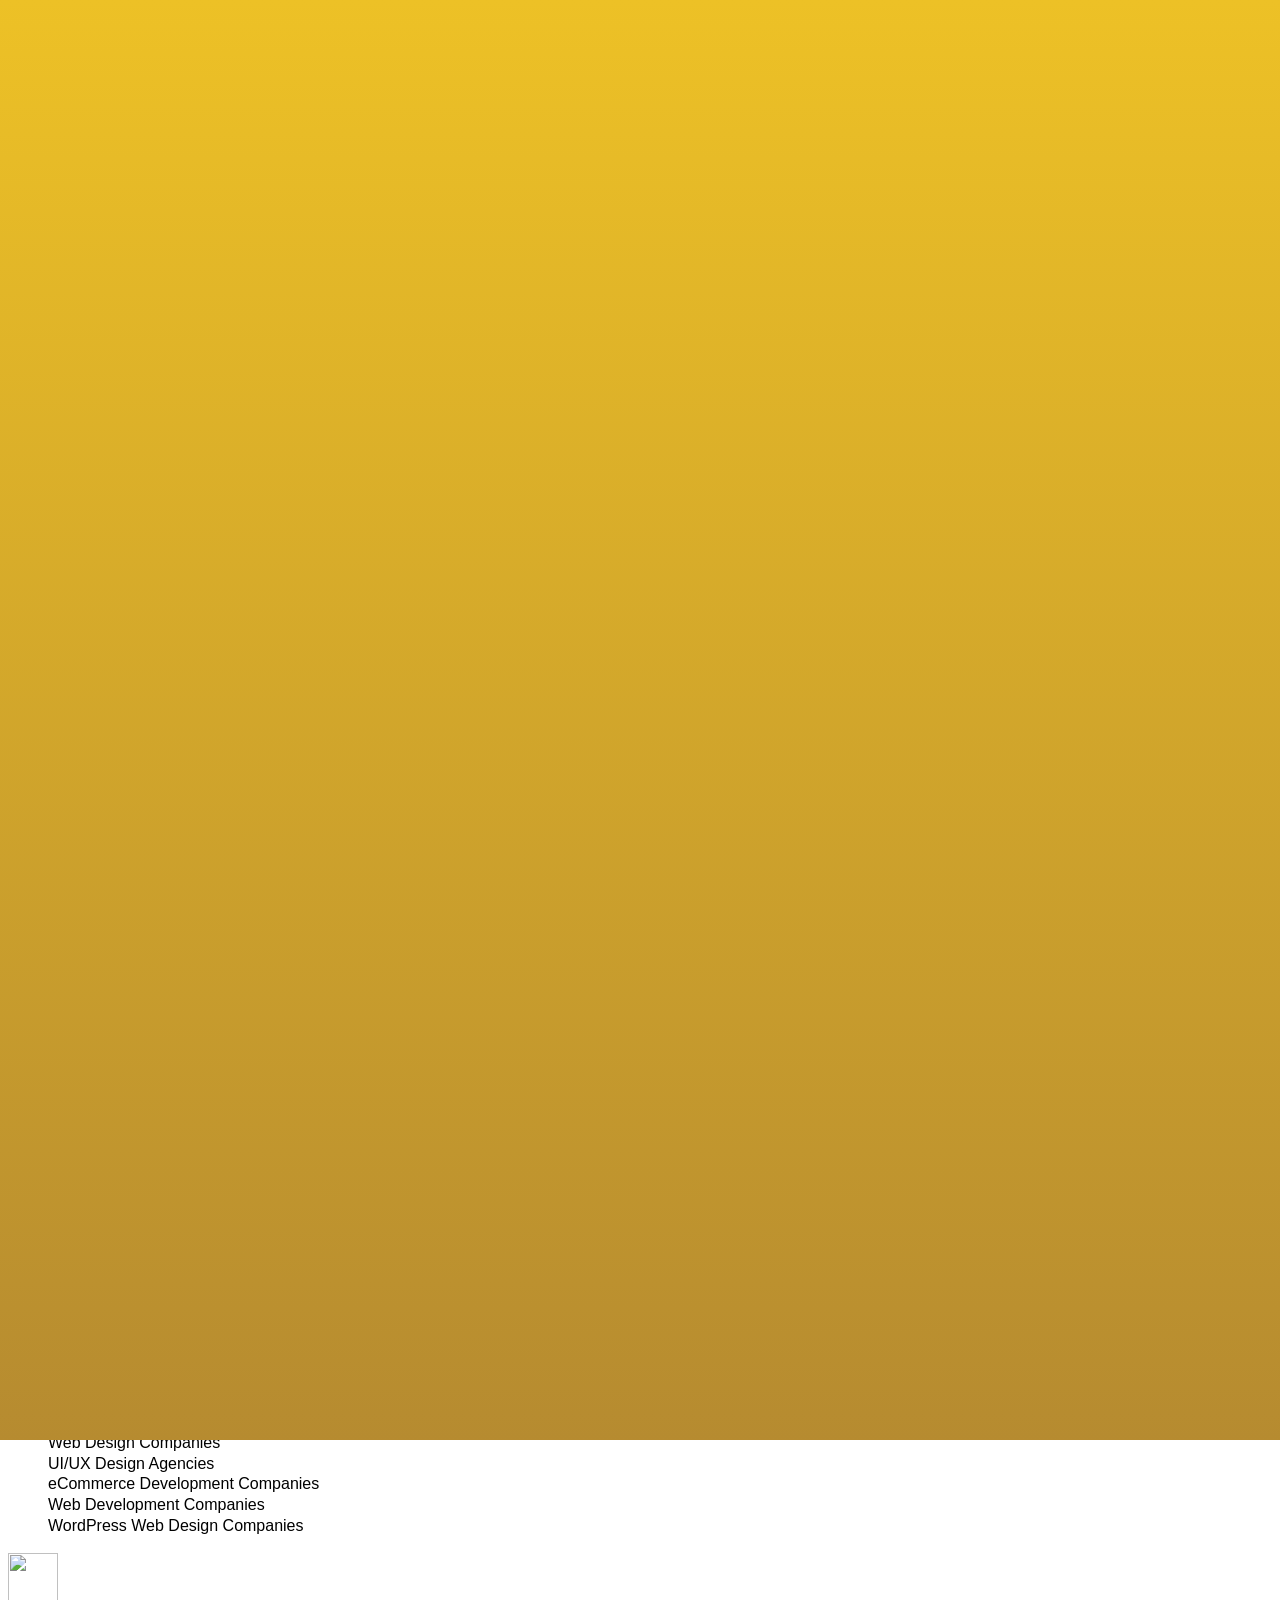
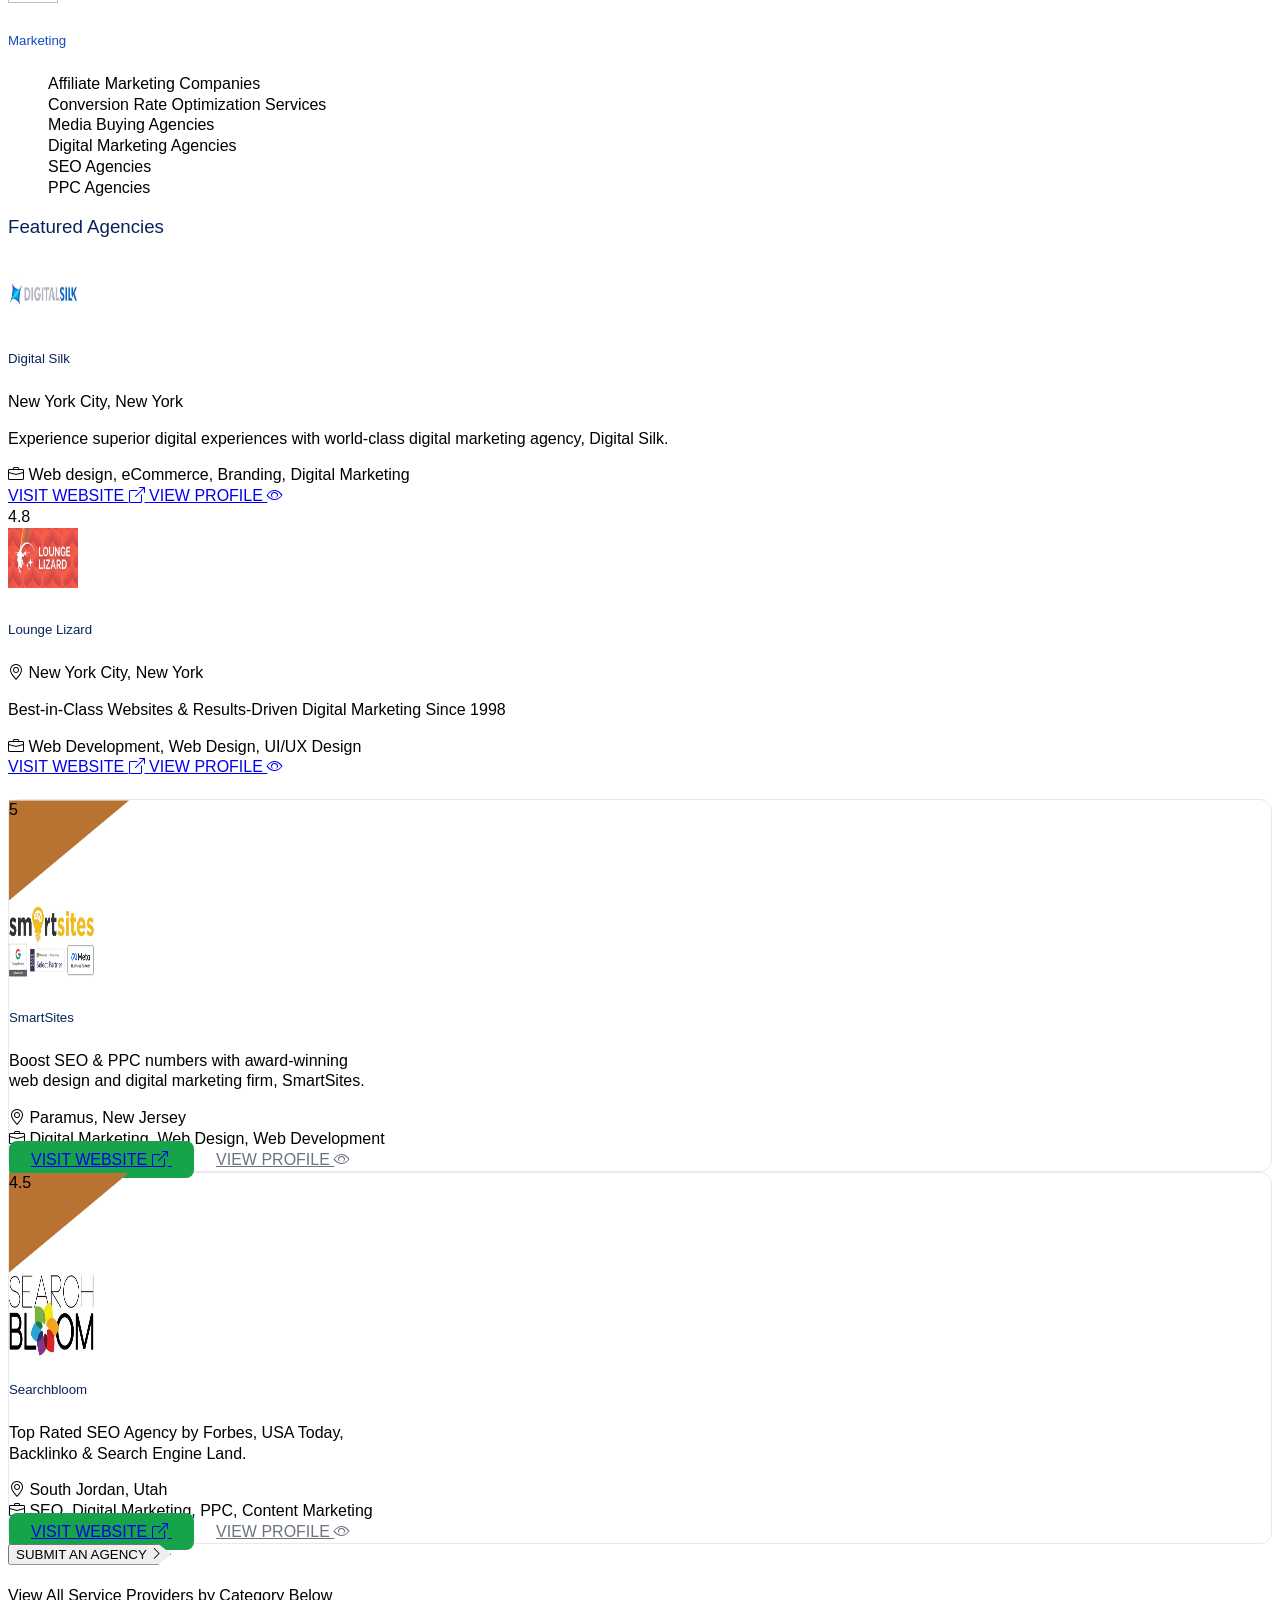
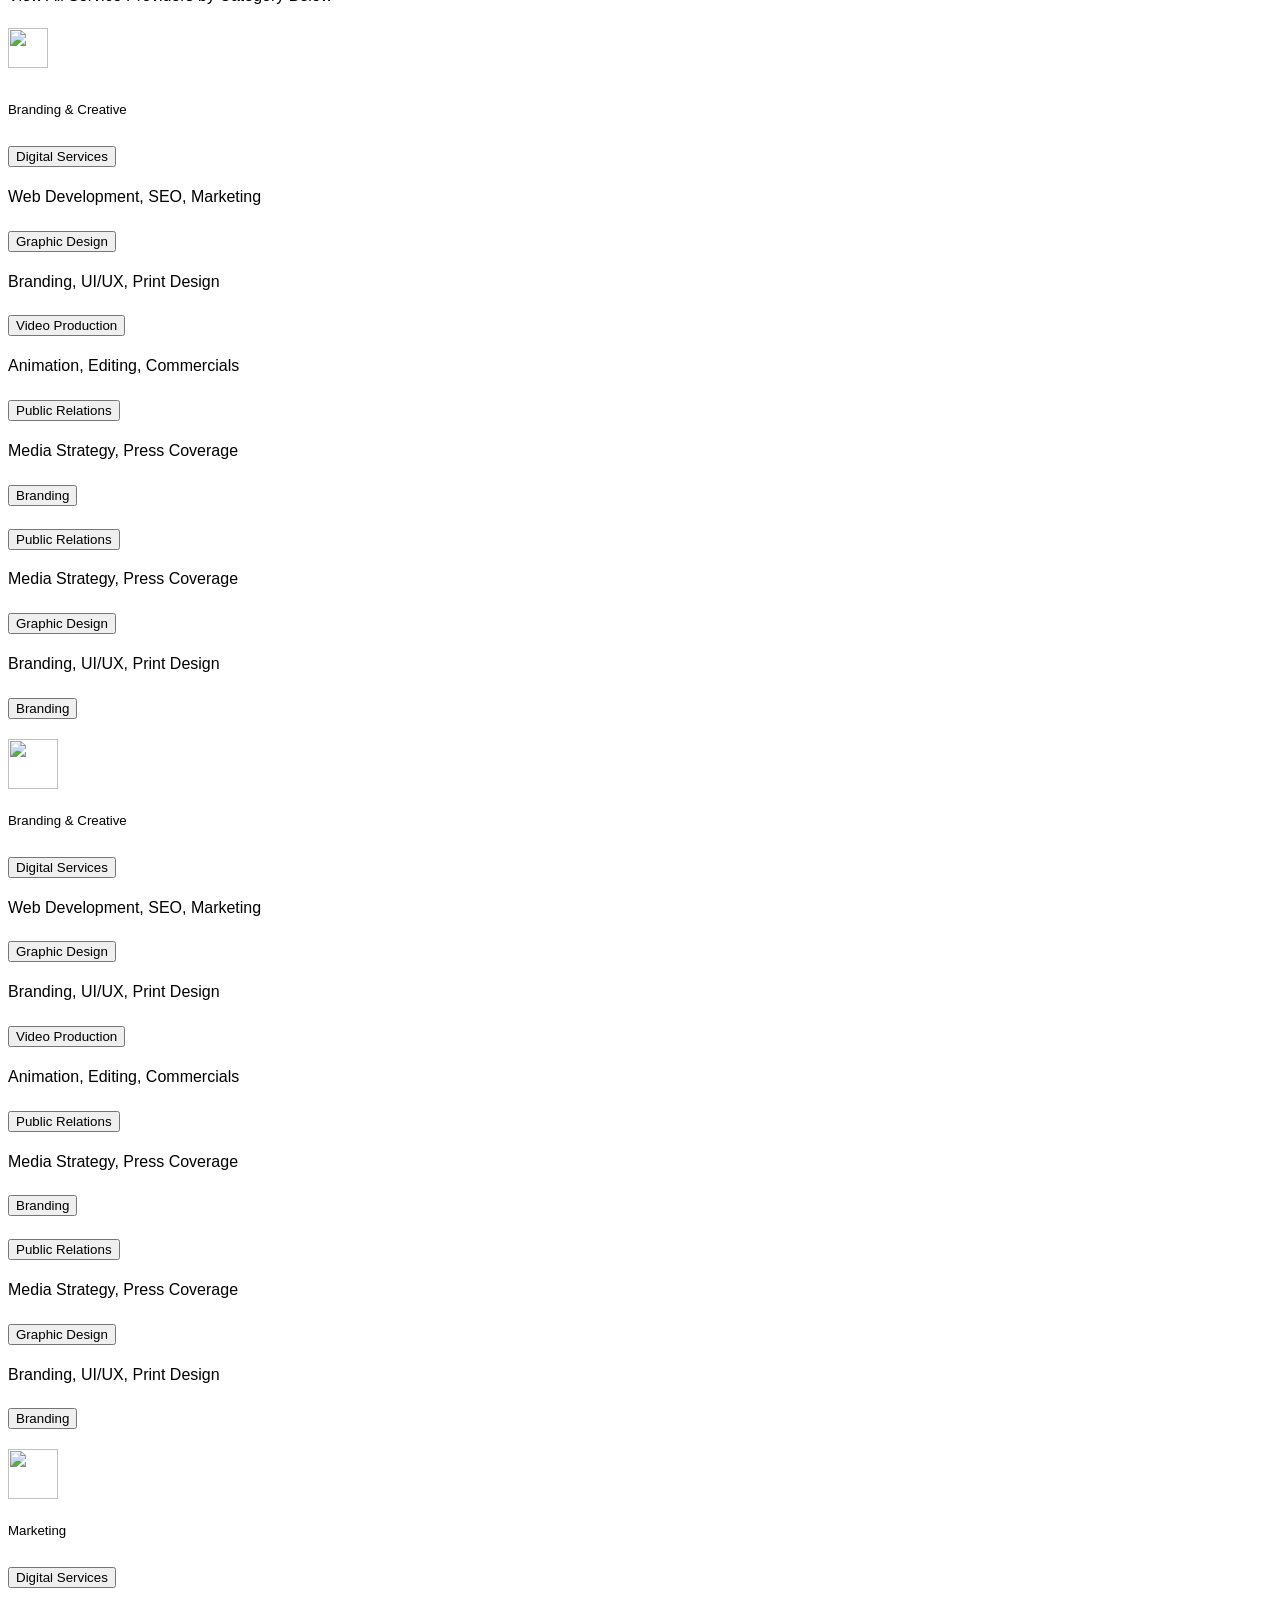
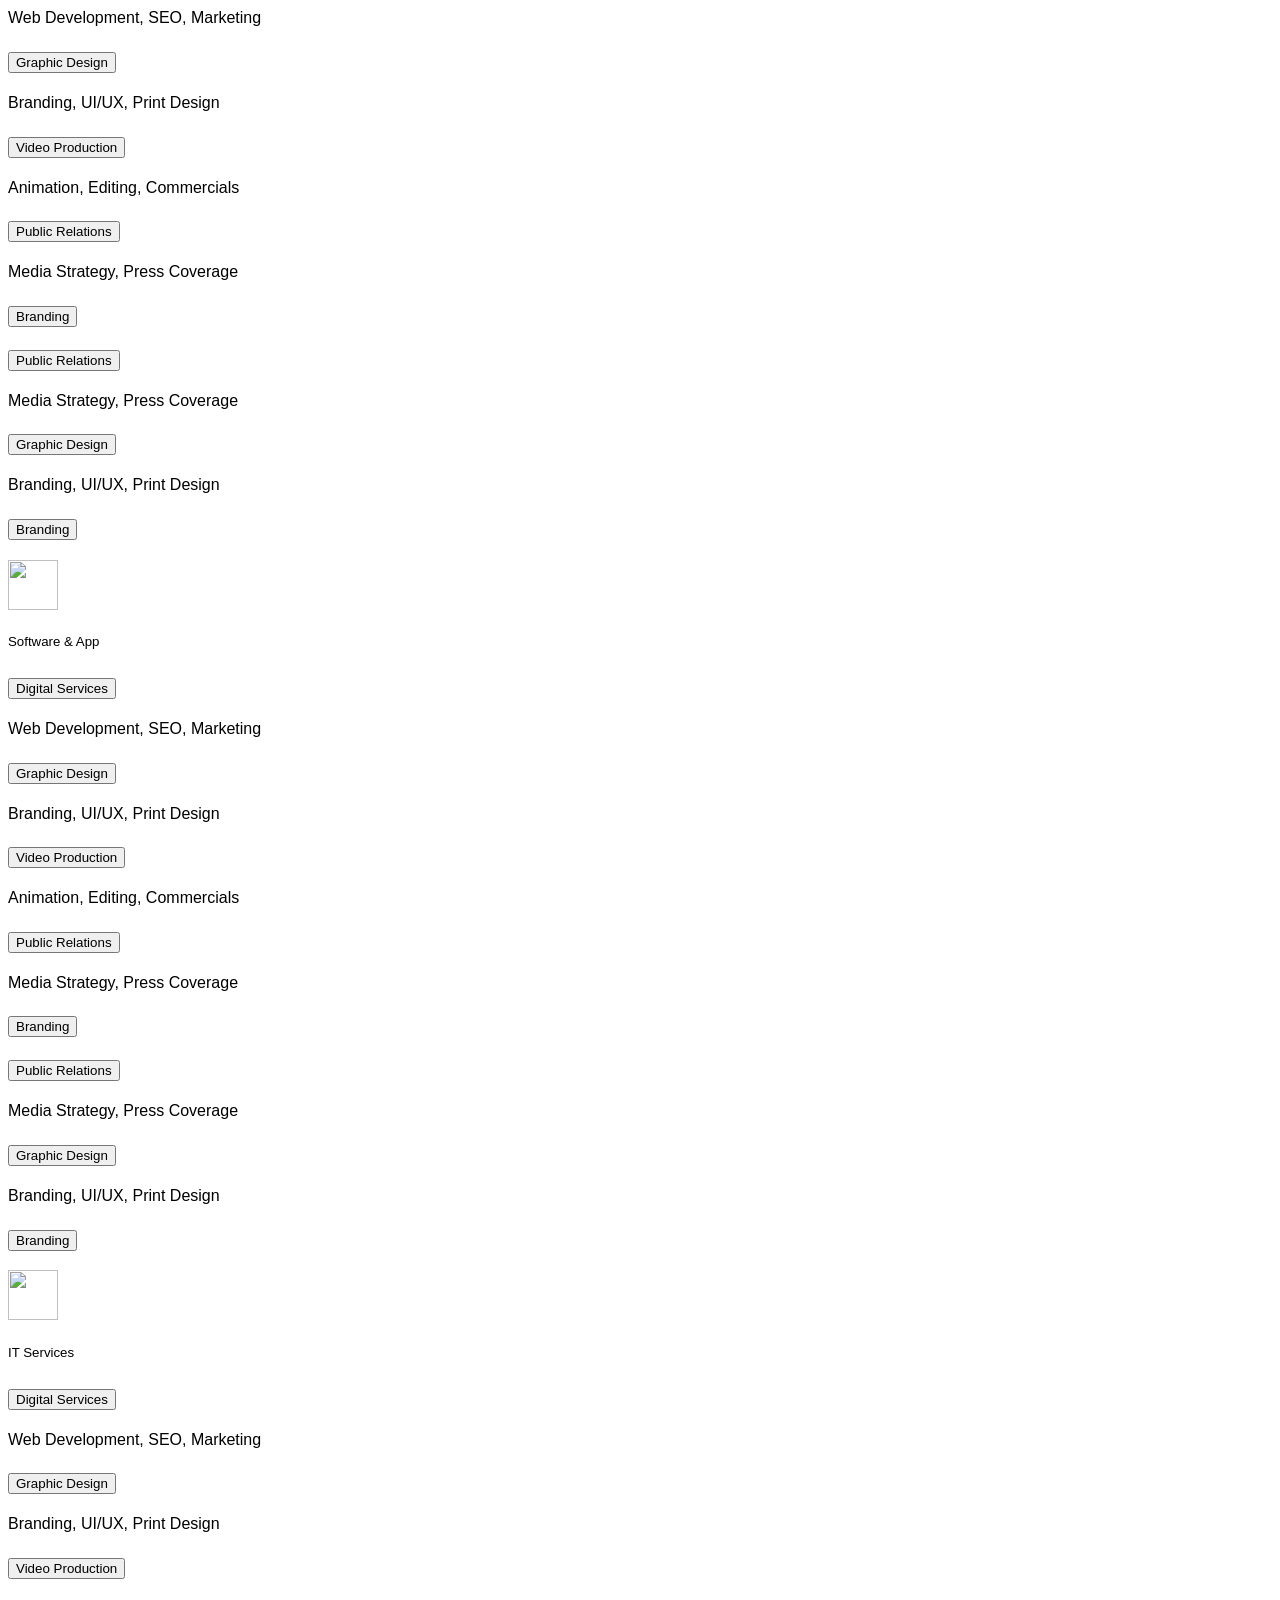
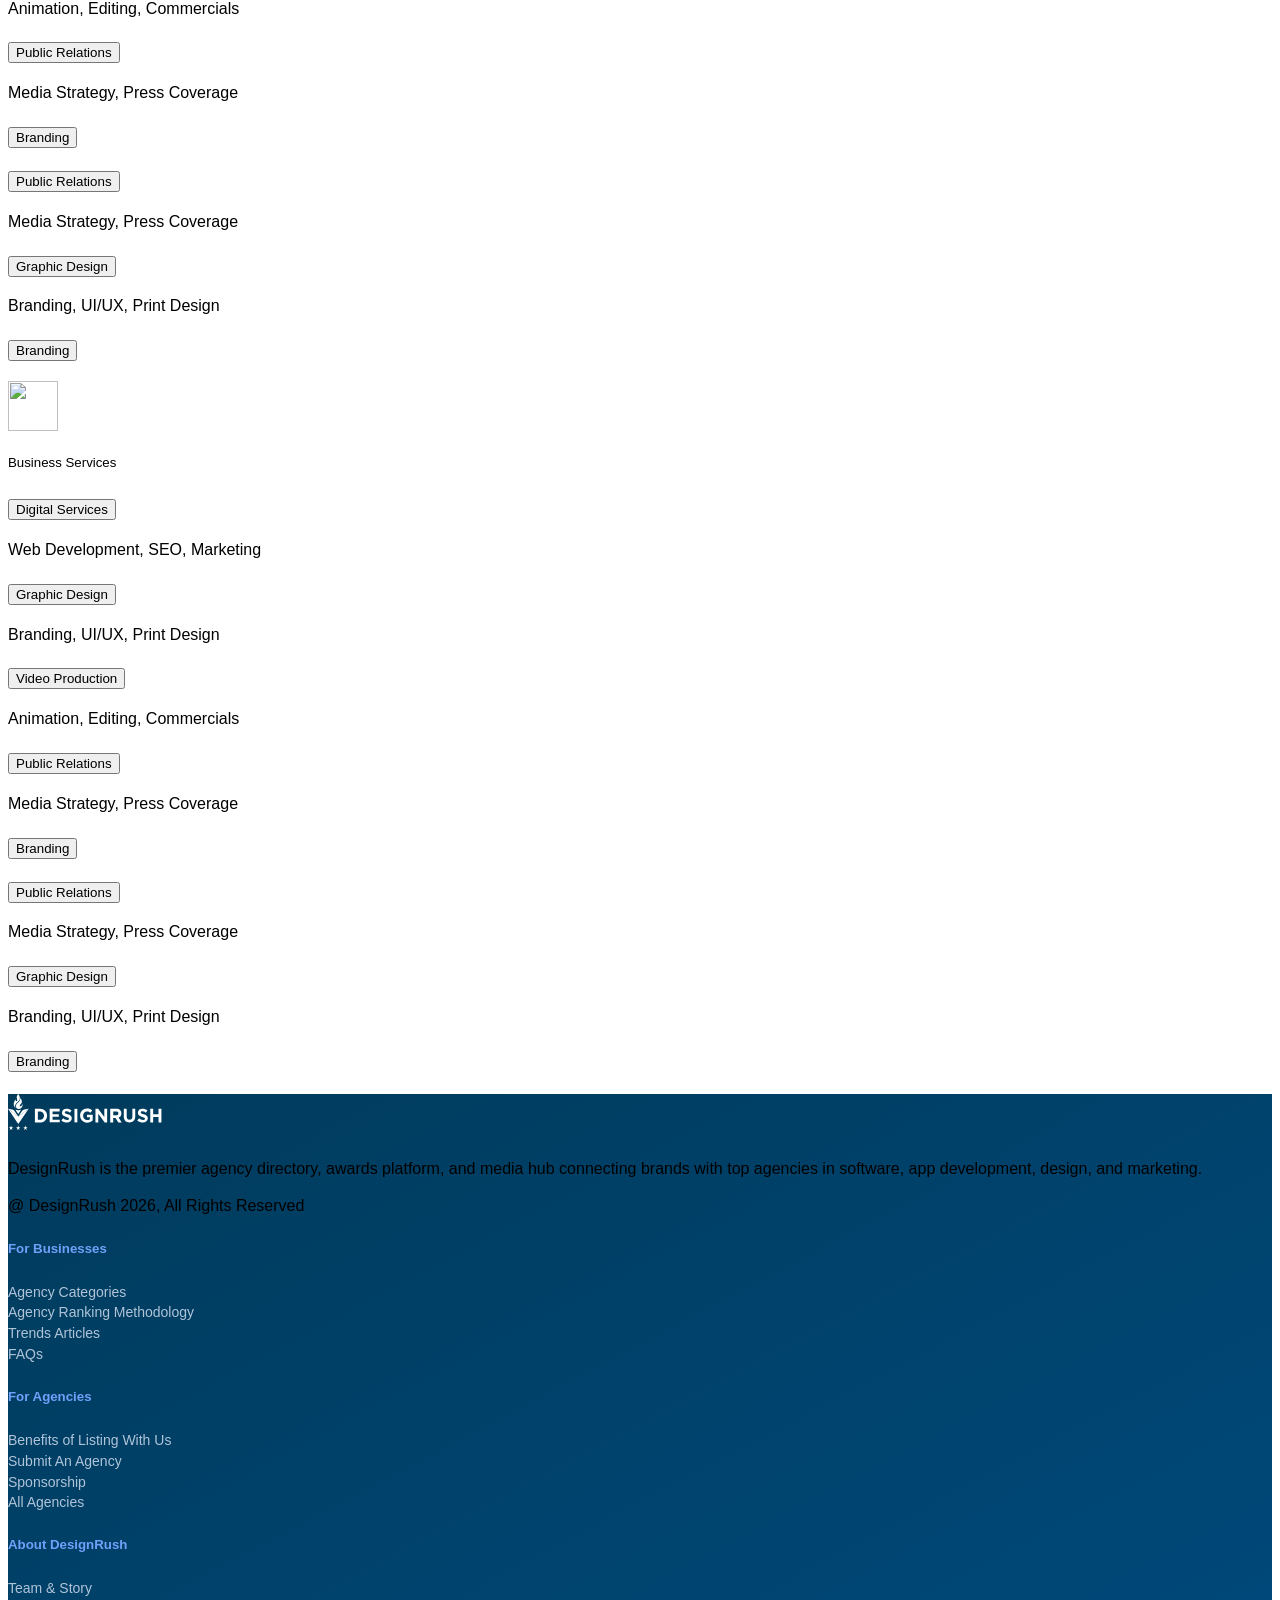
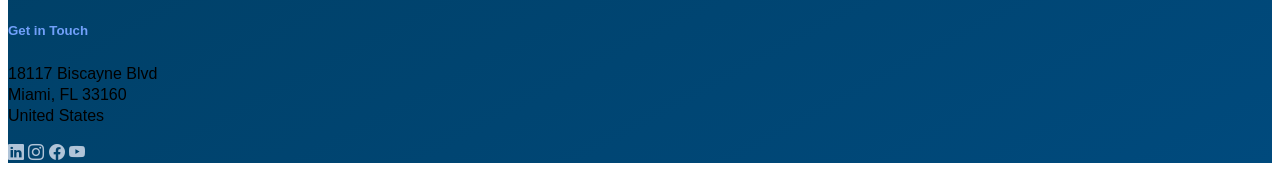
==== commit 48c2a6ea: "Added login page" ====
--- a/agency_directory.html
+++ b/agency_directory.html
@@ -31,22 +31,23 @@
       <!-- Navbar links + buttons -->
       <div class="collapse navbar-collapse" id="mainNavbar">
         <ul class="navbar-nav mx-auto mb-2 mb-lg-0">
-          <li class="nav-item"><a class="nav-link" href="#">Trending Brands</a></li>
+          <li class="nav-item"><a class="nav-link" href="./index.html">Trending Brands</a></li>
           <li class="nav-item"><a class="nav-link" href="#">Marketplace</a></li>
-          <li class="nav-item"><a class="nav-link" href="#">Awards</a></li>
+          <li class="nav-item"><a class="nav-link" href="./login.html">Awards</a></li>
         </ul>
+
 
         <!-- Right side buttons + user icon -->
         <div class="d-flex gap-2 align-items-center">
           <a href="#" class="btn btn-outline-light btn-sm">List Your Agency</a>
           <a href="#" class="btn btn-success btn-sm">Find an Agency</a>
           <!-- User/Login Icon -->
-          <button class="btn btn-dark btn-sm border-light">
-            <svg xmlns="http://www.w3.org/2000/svg" width="16" height="16" fill="currentColor" class="bi bi-person"
-              viewBox="0 0 16 16">
-              <path d="M8 8a3 3 0 1 0 0-6 3 3 0 0 0 0 6z" />
-              <path d="M8 9a5 5 0 0 0-4.546 2.916C3.5 13.28 5.354 14 8 14s4.5-.72 4.546-2.084A5 5 0 0 0 8 9z" />
-            </svg>
+          <svg xmlns="http://www.w3.org/2000/svg" width="16" height="16" fill="currentColor" class="bi bi-person"
+            <button class="btn btn-dark btn-sm border-light"class="btn btn-dark btn-sm border-light">
+            viewBox="0 0 16 16">
+            <path d="M8 8a3 3 0 1 0 0-6 3 3 0 0 0 0 6z" />
+            <path d="M8 9a5 5 0 0 0-4.546 2.916C3.5 13.28 5.354 14 8 14s4.5-.72 4.546-2.084A5 5 0 0 0 8 9z" />
+          </svg>
           </button>
         </div>
 
@@ -109,17 +110,17 @@
         <div class="card h-100">
           <div class="card-body">
             <div class="d-flex align-items-center mb-3">
-              <span class="fs-2 me-2">💡</span>
+              <img src="./images/download (8).svg" alt="" class="" width="50px" height="50px">
 
               <h5 class="card-title mb-0" style="color: #0f4cc0;">Branding & Creative</h5>
             </div>
-            <ul class="list-unstyled mb-0">
-              <li>Digital Agencies</li>
-              <li>Graphic Design Companies</li>
-              <li>Video Production Companies</li>
-              <li>Public Relations Firms</li>
-              <li>Branding Agencies</li>
-              <li>Creative Agencies</li>
+            <ul class="mb-0">
+              <li class="list-unstyled">Digital Agencies</li>
+              <li class="list-unstyled">Graphic Design Companies</li>
+              <li class="list-unstyled">Video Production Companies</li>
+              <li class="list-unstyled">Public Relations Firms</li>
+              <li class="list-unstyled">Branding Agencies</li>
+              <li class="list-unstyled">Creative Agencies</li>
             </ul>
           </div>
         </div>
@@ -130,21 +131,21 @@
         <div class="card h-100">
           <div class="card-body">
             <div class="d-flex align-items-center mb-3">
-
-              <svg xmlns="http://www.w3.org" width="16" height="16" fill="currentColor" class="bi bi-graph-up"
+              <img src="./images/download (7).svg" alt="" class="" width="50px" height="50px">
+              <!-- <svg xmlns="http://www.w3.org" width="16" height="16" fill="currentColor" class="bi bi-graph-up"
                 viewBox="0 0 16 16">
                 <path fill-rule="evenodd"
                   d="M0 0h1v15h15v1H0zm14.817 3.113a.5.5 0 0 1 .07.704l-4.5 5.5a.5.5 0 0 1-.74.037L7.06 6.767l-3.656 5.027a.5.5 0 0 1-.808-.588l4-5.5a.5.5 0 0 1 .758-.06l2.609 2.61 4.15-5.073a.5.5 0 0 1 .704-.07Z" />
-              </svg>
+              </svg> -->
 
               <h5 class="card-title mb-0" style="color: #0f4cc0;">Website & Interface</h5>
             </div>
-            <ul class="list-unstyled mb-0">
-              <li>Web Design Companies</li>
-              <li>UI/UX Design Agencies</li>
-              <li>eCommerce Development Companies</li>
-              <li>Web Development Companies</li>
-              <li>WordPress Web Design Companies</li>
+            <ul class=" mb-0">
+              <li class="list-unstyled">Web Design Companies</li>
+              <li class="list-unstyled">UI/UX Design Agencies</li>
+              <li class="list-unstyled">eCommerce Development Companies</li>
+              <li class="list-unstyled">Web Development Companies</li>
+              <li class="list-unstyled">WordPress Web Design Companies</li>
             </ul>
           </div>
         </div>
@@ -155,18 +156,19 @@
         <div class="card h-100">
           <div class="card-body">
             <div class="d-flex align-items-center mb-3">
-              <span i class="fa-brands fa-firefox my-styled-icon"></i>
-              </span>
+              <!-- <span i class="fa-brands fa-firefox my-styled-icon"></i>
+              </span> -->
+              <img src="./images/download (4).svg" alt="" class="" width="50px" height="50px">
               <h5 class="card-title mb-0" style="color: #0f4cc0;">IT service</h5>
 
             </div>
-            <ul class="list-unstyled mb-0">
-              <li>Affiliate Marketing Companies</li>
-              <li>Conversion Rate Optimization Services</li>
-              <li>Media Buying Agencies</li>
-              <li>Digital Marketing Agencies</li>
-              <li>SEO Agencies</li>
-              <li>PPC Agencies</li>
+            <ul class=" mb-0">
+              <li class="list-unstyled">Affiliate Marketing Companies</li>
+              <li class="list-unstyled">Conversion Rate Optimization Services</li>
+              <li class="list-unstyled">Media Buying Agencies</li>
+              <li class="list-unstyled">Digital Marketing Agencies</li>
+              <li class="list-unstyled">SEO Agencies</li>
+              <li class="list-unstyled">PPC Agencies</li>
             </ul>
           </div>
         </div>
@@ -187,16 +189,16 @@
         <div class="card h-100">
           <div class="card-body">
             <div class="d-flex align-items-center mb-3">
-              <span class="fs-2 me-2">💡</span>
+              <img src="./images/download (5).svg" alt="" class="" width="50px" height="50px">
               <h5 class="card-title mb-0" style="color: #0f4cc0;">software</h5>
             </div>
-            <ul class="list-unstyled mb-0">
-              <li>Digital Agencies</li>
-              <li>Graphic Design Companies</li>
-              <li>Video Production Companies</li>
-              <li>Public Relations Firms</li>
-              <li>Branding Agencies</li>
-              <li>Creative Agencies</li>
+            <ul class="mb-0">
+              <li class="list-unstyled">Digital Agencies</li>
+              <li class="list-unstyled">Graphic Design Companies</li>
+              <li class="list-unstyled">Video Production Companies</li>
+              <li class="list-unstyled">Public Relations Firms</li>
+              <li class="list-unstyled">Branding Agencies</li>
+              <li class="list-unstyled">Creative Agencies</li>
             </ul>
           </div>
         </div>
@@ -207,16 +209,15 @@
         <div class="card h-100">
           <div class="card-body">
             <div class="d-flex align-items-center mb-3">
-              <span i class="fa-brands fa-facebook my-styled-icon"></i>
-              </span>
+              <img src="./images/download (3).svg" alt="" class="" width="50px" height="50px">
               <h5 class="card-title mb-0" style="color: #0f4cc0;">Business-Service</h5>
             </div>
-            <ul class="list-unstyled mb-0">
-              <li>Web Design Companies</li>
-              <li>UI/UX Design Agencies</li>
-              <li>eCommerce Development Companies</li>
-              <li>Web Development Companies</li>
-              <li>WordPress Web Design Companies</li>
+            <ul class=" mb-0">
+              <li class="list-unstyled">Web Design Companies</li>
+              <li class="list-unstyled">UI/UX Design Agencies</li>
+              <li class="list-unstyled">eCommerce Development Companies</li>
+              <li class="list-unstyled">Web Development Companies</li>
+              <li class="list-unstyled">WordPress Web Design Companies</li>
             </ul>
           </div>
         </div>
@@ -228,21 +229,23 @@
           <div class="card-body">
             <div class="d-flex align-items-center mb-3">
 
-              <svg xmlns="http://www.w3.org" width="16" height="16" fill="currentColor" class="bi bi-graph-up"
+              <!-- <svg xmlns="http://www.w3.org" width="16" height="16" fill="currentColor" class="bi bi-graph-up"
                 viewBox="0 0 16 16">
                 <path fill-rule="evenodd"
                   d="M0 0h1v15h15v1H0zm14.817 3.113a.5.5 0 0 1 .07.704l-4.5 5.5a.5.5 0 0 1-.74.037L7.06 6.767l-3.656 5.027a.5.5 0 0 1-.808-.588l4-5.5a.5.5 0 0 1 .758-.06l2.609 2.61 4.15-5.073a.5.5 0 0 1 .704-.07Z" />
-              </svg>
+              </svg> -->
+
+              <img src="./images/download (6).svg" alt="" class="" width="50px" height="50px">
 
               <h5 class="card-title mb-0" style="color: #0f4cc0;">Marketing</h5>
             </div>
-            <ul class="list-unstyled mb-0">
-              <li>Affiliate Marketing Companies</li>
-              <li>Conversion Rate Optimization Services</li>
-              <li>Media Buying Agencies</li>
-              <li>Digital Marketing Agencies</li>
-              <li>SEO Agencies</li>
-              <li>PPC Agencies</li>
+            <ul class="mb-0">
+              <li class="list-unstyled">Affiliate Marketing Companies</li>
+              <li class="list-unstyled">Conversion Rate Optimization Services</li>
+              <li class="list-unstyled">Media Buying Agencies</li>
+              <li class="list-unstyled">Digital Marketing Agencies</l class="list-unstyled" i>
+              <li class="list-unstyled">SEO Agencies</li>
+              <li class="list-unstyled">PPC Agencies</li>
             </ul>
           </div>
         </div>
@@ -265,7 +268,7 @@
           <div class="position-absolute start-0">
             <div class="text-white px-3 py-2 fw-bold small  parallelogram-shape">
               4.9
-
+              <img src="./images/download (62).svg" alt="">
             </div>
           </div>
 
@@ -553,7 +556,8 @@
 
         <div class="bg-light border rounded-circle d-flex justify-content-center align-items-center me-3"
           style="width:50px; height:50px;">
-          <i class="fa bi-lightbulb text-secondary fs-4"></i>
+          <img src="./images/download (8).svg" alt="" class="" width="40px" height="40px">
+
         </div>
 
         <h5 class="mb-0 fw-semibold">Branding & Creative</h5>
@@ -647,7 +651,7 @@
 
         <div class="accordion-item">
           <h2 class="accordion-header">
-            <button class="accordion-button collapsed bg-white shadow" data-bs-toggle="collapse" data-bs-target="#two">
+            <button class="accordion-button collapsed bg-white shadow" data-bs-toggle="collapse" data-bs-target="#three">
               Graphic Design
             </button>
           </h2>
@@ -680,7 +684,7 @@
 
         <div class="bg-light border rounded-circle d-flex justify-content-center align-items-center me-3"
           style="width:50px; height:50px;">
-          <i class="fa bi-lightbulb text-secondary fs-4"></i>
+          <img src="./images/download (7).svg" alt="" class="" width="50px" height="50px">
         </div>
 
         <h5 class="mb-0 fw-semibold">Branding & Creative</h5>
@@ -808,7 +812,7 @@
 
         <div class="bg-light border rounded-circle d-flex justify-content-center align-items-center me-3"
           style="width:50px; height:50px;">
-          <i class="fa bi-lightbulb text-secondary fs-4"></i>
+          <img src="./images/download (6).svg" alt="" class="" width="50px" height="50px">
         </div>
 
         <h5 class="mb-0 fw-semibold">Marketing</h5>
@@ -934,7 +938,7 @@
 
         <div class="bg-light border rounded-circle d-flex justify-content-center align-items-center me-3"
           style="width:50px; height:50px;">
-          <i class="fa bi-lightbulb text-secondary fs-4"></i>
+          <img src="./images/download (5).svg" alt="" class="" width="50px" height="50px">
         </div>
 
         <h5 class="mb-0 fw-semibold">Software & App</h5>
@@ -1061,7 +1065,7 @@
 
         <div class="bg-light border rounded-circle d-flex justify-content-center align-items-center me-3"
           style="width:50px; height:50px;">
-          <i class="fa bi-lightbulb text-secondary fs-4"></i>
+          <img src="./images/download (4).svg" alt="" class="" width="50px" height="50px">
         </div>
 
         <h5 class="mb-0 fw-semibold">IT Services</h5>
@@ -1187,7 +1191,7 @@
 
         <div class="bg-light border rounded-circle d-flex justify-content-center align-items-center me-3"
           style="width:50px; height:50px;">
-          <i class="fa bi-lightbulb text-secondary fs-4"></i>
+          <img src="./images/download (3).svg" alt="" class="" width="50px" height="50px">
         </div>
 
         <h5 class="mb-0 fw-semibold">Business Services</h5>
--- a/style.css
+++ b/style.css
@@ -412,4 +412,15 @@
     line-height: 1.3em;
   }
   
-/* ////////////////////////////// AGENCY DIRECTORY PAGE CSS STYLE   STOP      //////////////////////////////// */+/* ////////////////////////////// AGENCY DIRECTORY PAGE CSS STYLE   STOP      //////////////////////////////// */
+
+
+
+
+
+
+/* ////////////////////////////// AGENCY DIRECTORY PAGE CSS STYLE FOR LOGIN-PAGE   START   //////////////////////////////// */
+
+
+
+/* ////////////////////////////// AGENCY DIRECTORY PAGE CSS STYLE FOR LOGIN-PAGE  STOP      //////////////////////////////// */
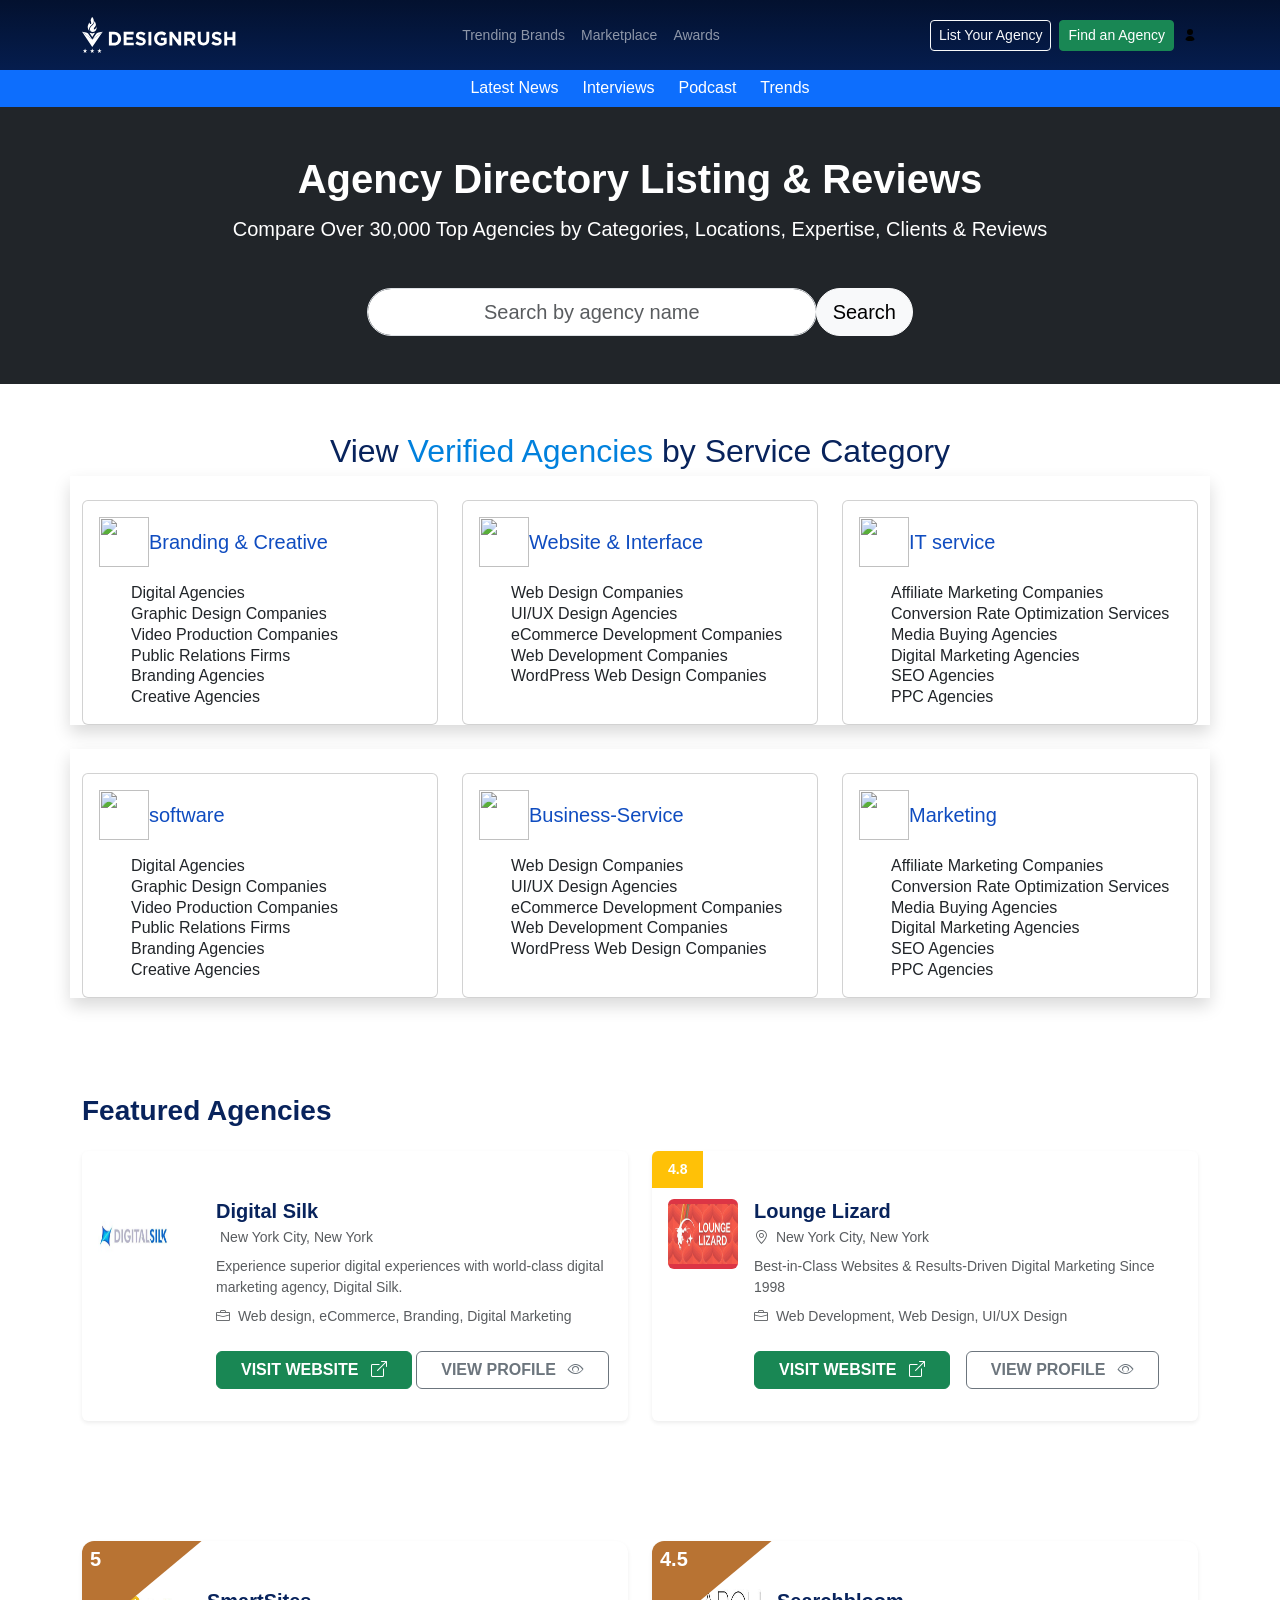
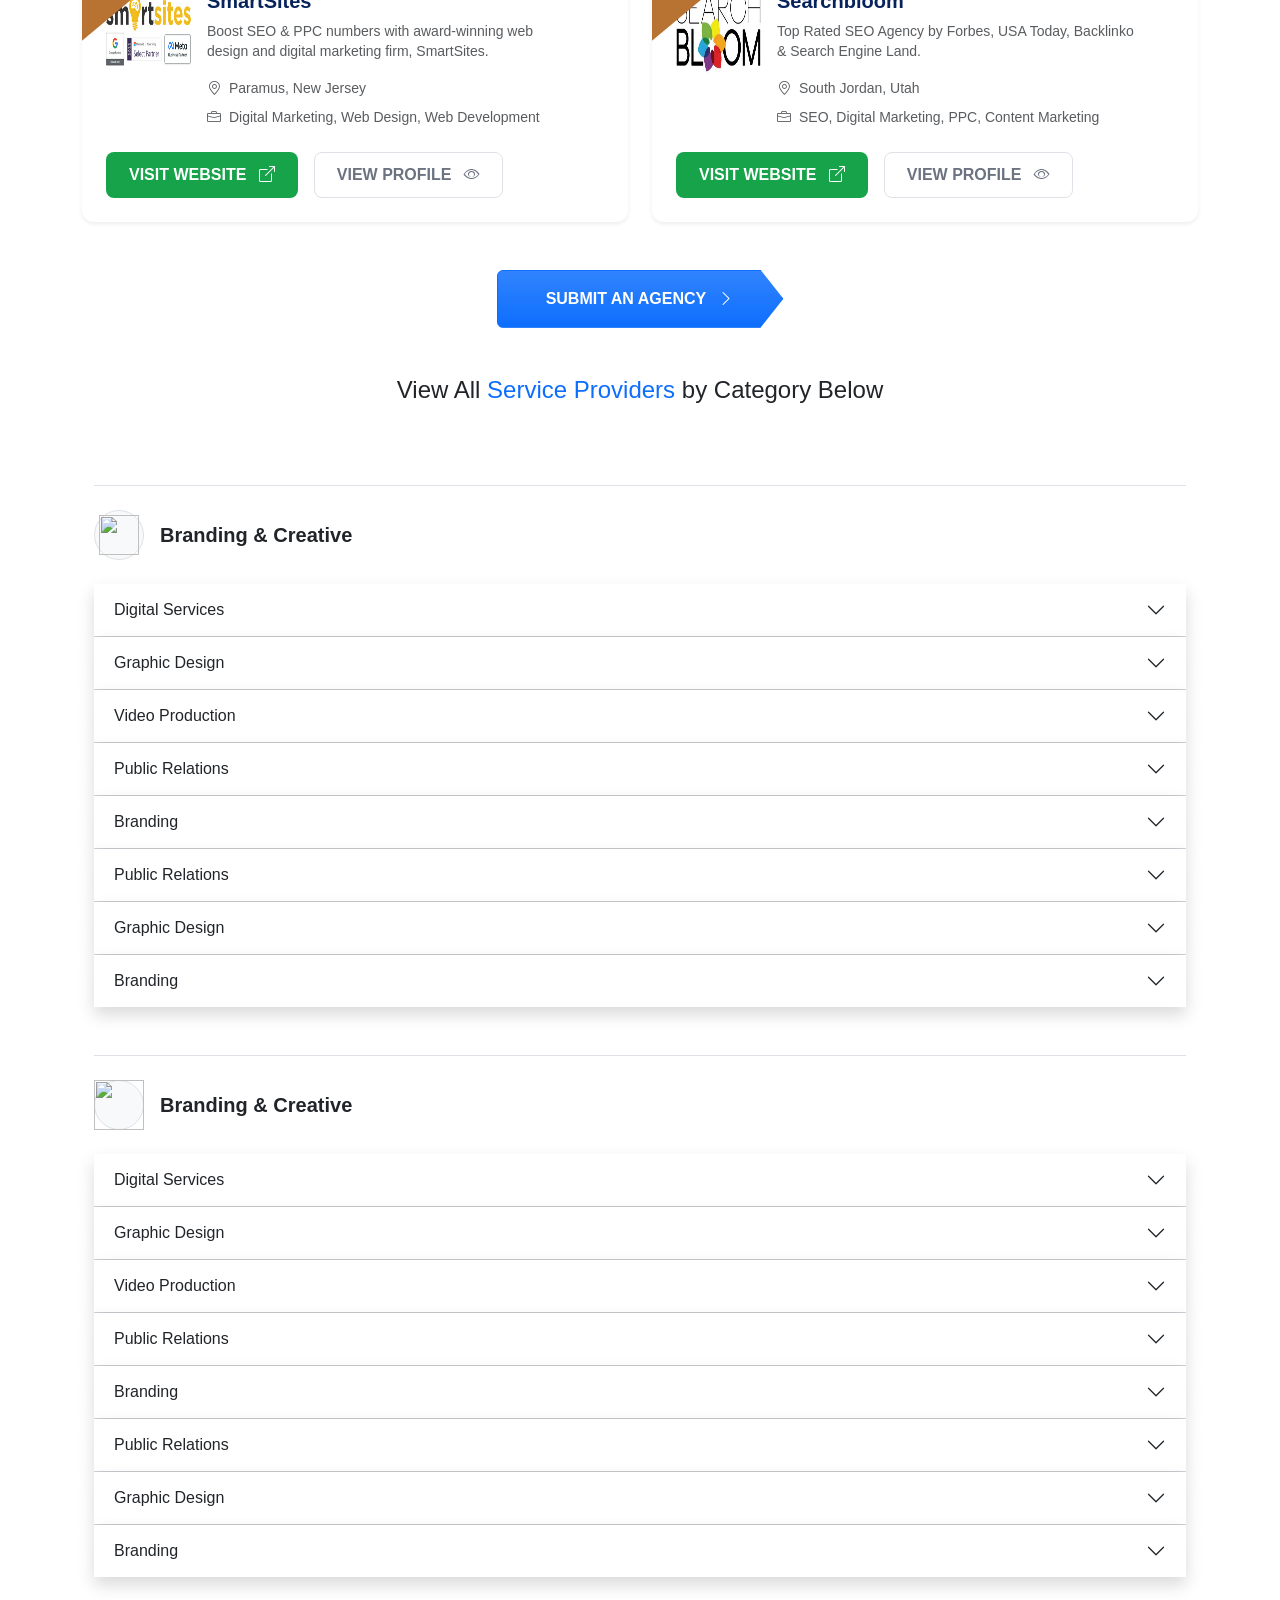
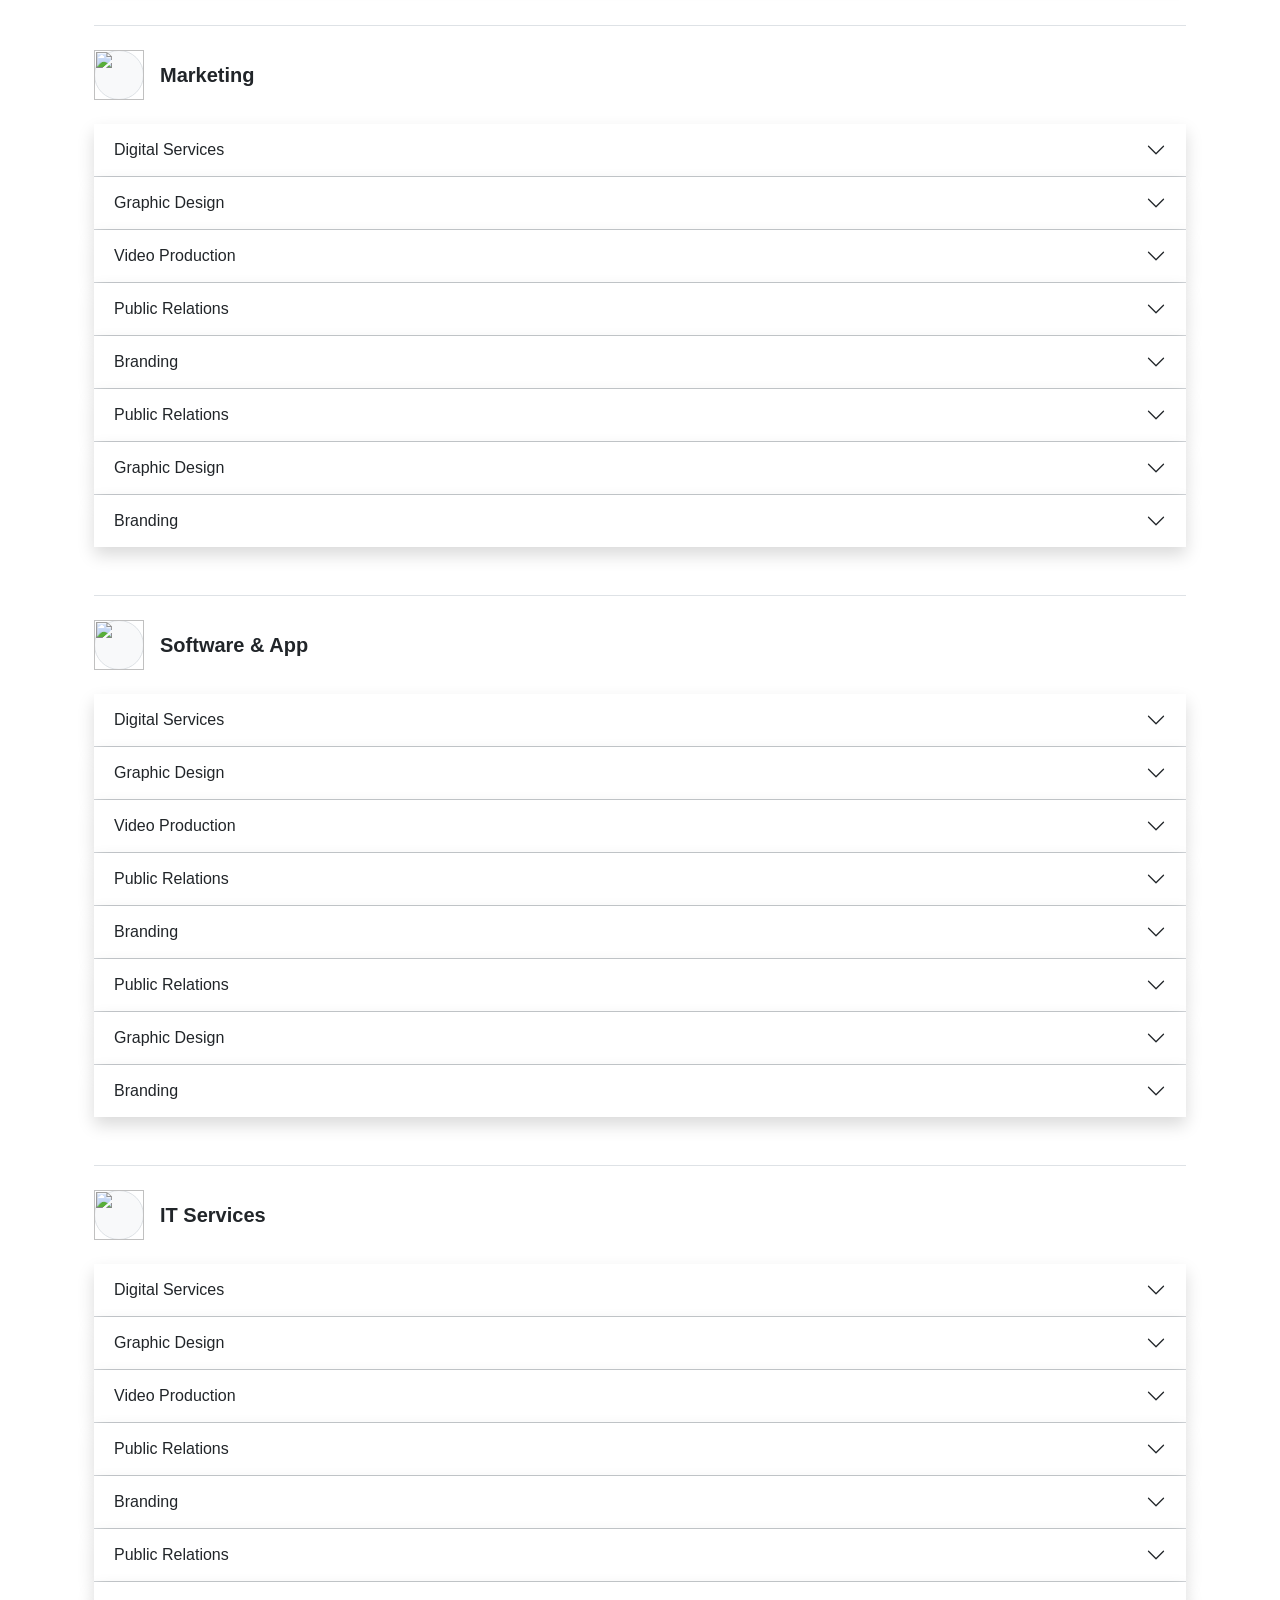
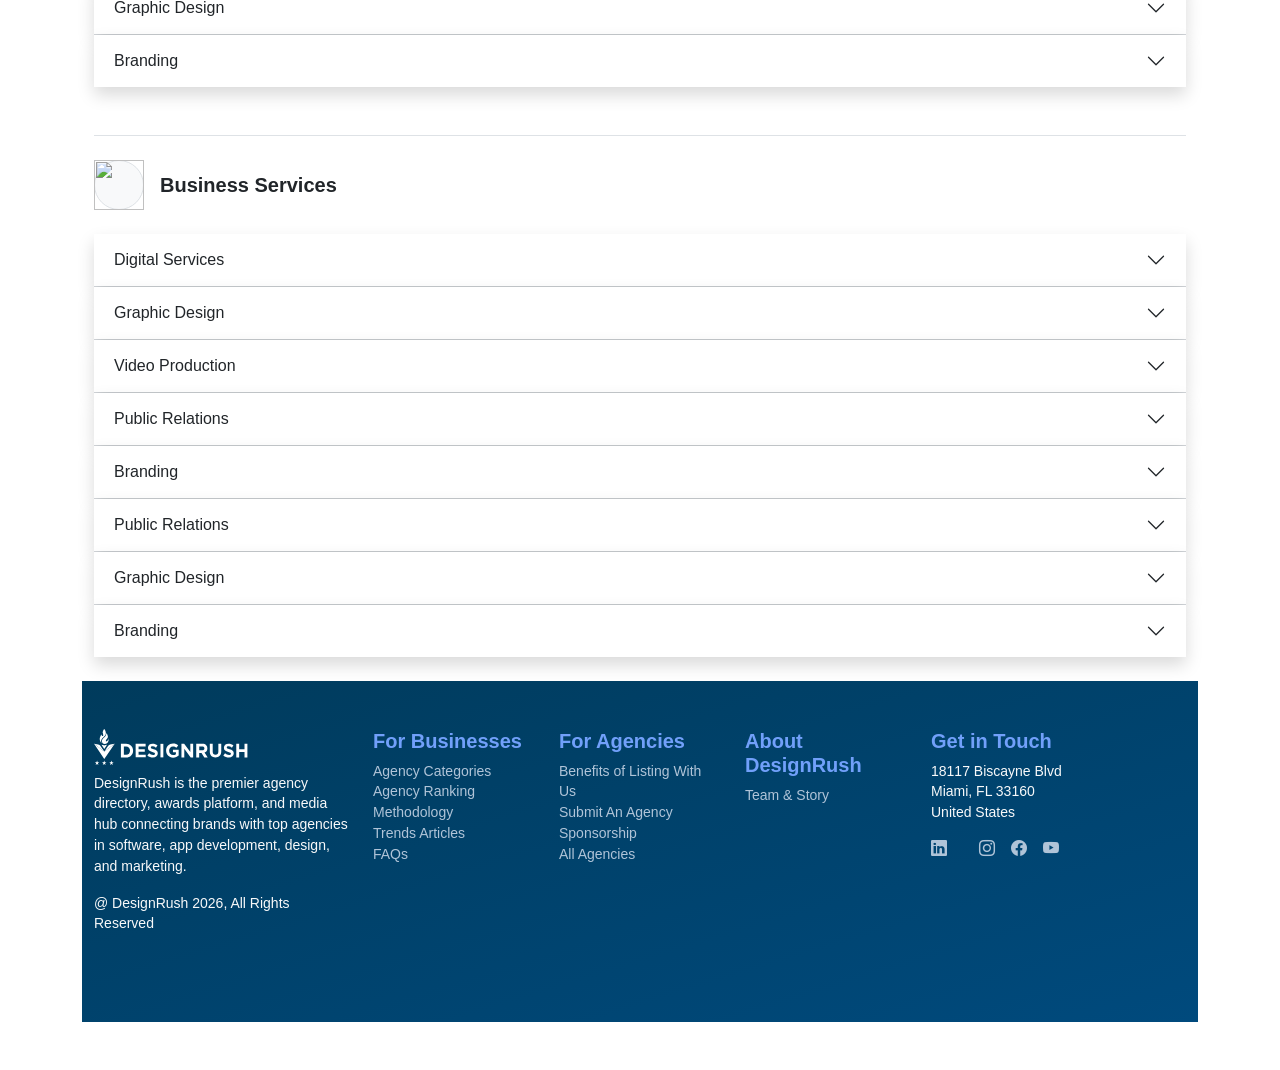
==== commit 3e64e6aa: "added login page" ====
--- a/agency_directory.html
+++ b/agency_directory.html
@@ -6,6 +6,7 @@
   <meta name="viewport" content="width=device-width, initial-scale=1.0">
   <title>DesignRush</title>
   <link href="https://cdn.jsdelivr.net/npm/bootstrap-icons@1.11.1/font/bootstrap-icons.css" rel="stylesheet">
+  <link href="https://cdn.jsdelivr.net/npm/bootstrap@5.2.3/dist/css/bootstrap.min.css" rel="stylesheet" integrity="sha384-rbsA2VBKQhggwzxH7pPCaAqO46MgnOM80zW1RWuH61DGLwZJEdK2Kadq2F9CUG65" crossorigin="anonymous">
   <link rel="stylesheet" href="./bootstrap-5.3.8-dist/css/bootstrap.css">
   <link rel="stylesheet" href="style.css">
 
@@ -1400,6 +1401,7 @@
 
 
   </div>
+    <script src="https://cdn.jsdelivr.net/npm/bootstrap@5.2.3/dist/js/bootstrap.bundle.min.js" integrity="sha384-kenU1KFdBIe4zVF0s0G1M5b4hcpxyD9F7jL+jjXkk+Q2h455rYXK/7HAuoJl+0I4" crossorigin="anonymous"></script>
   <script src="assets/js/bootstrap.js"></script>
 
 </body>
--- a/style.css
+++ b/style.css
@@ -16,7 +16,7 @@
     font-size: 14px;
     font-weight: 500;
     color: black;
-    height: 50px;
+    height: 70px;
     background: linear-gradient(to bottom, #03112f 0%, #051d4e 100%);
 }
 
@@ -256,13 +256,13 @@
     font-family: var(--main-font);
 }
 
-.list-unstyled {
+.list-transition {
     list-style: none;
     transition: 0.4s ease;
 
 }
 
-.list-unstyled:hover {
+.list-transition:hover {
     transform: translateX(25px);
     color: #0181dd;
     cursor: pointer;
@@ -305,66 +305,257 @@
 
 }
 
-.reviews-title p{
+.reviews-title p {
     font-weight: 600;
 
 }
 
-.reviews-title p{
+.reviews-title p {
     font-weight: 200;
 
 }
 
-.reviews-title i{
+.reviews-title i {
     font-style: normal;
     font-size: 20px;
     padding-top: 10px;
 }
 
 
-/* ////////////////////////////// AGENCY DIRECTORY PAGE CSS STYLE    START   //////////////////////////////// */
-  .my-styled-icon {
+.awards-heading {
+    background-image: url(./images/best-design-award-head-bg.webp);
+    width: 100%;
+    height: 55px;
+    align-content: center;
+}
+
+.design-awards {
+    background: #f5f7fb;
+}
+
+.nav-tabs .nav-link {
+    border: none;
+    color: #555;
+    font-weight: 600;
+}
+
+.nav-tabs .nav-link.active {
+    border-bottom: 3px solid #0d6efd;
+    color: #0d6efd;
+}
+
+.nav-tabs .nav-link,
+.nav-tabs .nav-link:focus,
+.nav-tabs .nav-link:active,
+.nav-tabs .nav-link:hover,
+.nav-tabs .nav-link:focus-visible {
+    outline: none !important;
+    box-shadow: none !important;
+    border: none !important;
+    background-color: transparent !important;
+}
+
+.nav-tabs .nav-link.active {
+    color: #0d6efd !important;
+    border-bottom: 3px solid #0d6efd !important;
+}
+
+.trending-brands {
+    background: linear-gradient(135deg, #0d2b6b, #061d46);
+}
+
+.view-news {
+    border: 1px solid #0d6efd !important;
+}
+
+.view-news:hover {
+    background-color: #0d6efd !important;
+    outline: none !important;
+    border: none !important;
+    color: white !important;
+    transition: all 0.2s ease-in-out;
+}
+
+.logo-section div:nth-of-type(1) {
+    animation: move1 3.5s ease-in-out infinite alternate;
+
+}
+
+@keyframes move1 {
+    0% {
+        transform: translateY(0);
+    }
+
+    100% {
+        transform: translateY(-39px);
+    }
+}
+
+.logo-section div:nth-of-type(2) {
+    animation: move2 4s ease-in-out infinite alternate;
+}
+
+@keyframes move2 {
+    0% {
+        transform: translateY(0);
+    }
+
+    100% {
+        transform: translateY(20px);
+    }
+}
+
+.logo-section div:nth-of-type(3) {
+    animation: move3 3.5s ease-in-out infinite alternate;
+}
+
+@keyframes move3 {
+    0% {
+        transform: translateY(0);
+    }
+
+    100% {
+        transform: translateY(35px);
+    }
+}
+
+.logo-section div:nth-of-type(4) {
+    animation: move4 4s ease-in-out infinite alternate;
+}
+
+@keyframes move4 {
+    0% {
+        transform: translateY(0);
+    }
+
+    100% {
+        transform: translateY(45px);
+    }
+}
+
+.logo-section div:nth-of-type(5) {
+    animation: move5 4s ease-in-out infinite alternate;
+}
+
+@keyframes move5 {
+    0% {
+        transform: translateY(0);
+    }
+
+    100% {
+        transform: translateY(-40px);
+    }
+}
+
+.logo-section div:nth-of-type(6) {
+    animation: move6 3.5s ease-in-out infinite alternate;
+}
+
+@keyframes move6 {
+    0% {
+        transform: translateY(0);
+    }
+
+    100% {
+        transform: translateY(-30px);
+    }
+}
+
+.logo-section div:nth-of-type(7) {
+    animation: move7 3.5s ease-in-out infinite alternate;
+}
+
+@keyframes move7 {
+    0% {
+        transform: translateY(0);
+    }
+
+    100% {
+        transform: translateY(25px);
+    }
+}
+
+.logo-section div:nth-of-type(8) {
+    animation: move8 4s ease-in-out infinite alternate;
+}
+
+@keyframes move8 {
+    0% {
+        transform: translateY(0);
+    }
+
+    100% {
+        transform: translateY(50px);
+    }
+}
+
+.logo-section div:nth-of-type(9) {
+    animation: move9 4s ease-in-out infinite alternate;
+}
+
+@keyframes move9 {
+    0% {
+        transform: translateY(0);
+    }
+
+    100% {
+        transform: translateY(35px);
+    }
+}
+
+.logo-section div:nth-of-type(10) {
+    animation: move10 4.5s ease-in-out infinite alternate;
+}
+
+@keyframes move10 {
+    0% {
+        transform: translateY(0);
+    }
+
+    100% {
+        transform: translateY(45px);
+    }
+}
+
+.logo-section div:nth-of-type(11) {
+    animation: move11 4.5s ease-in-out infinite alternate;
+}
+
+@keyframes move11 {
+    0% {
+        transform: translateY(0);
+    }
+
+    100% {
+        transform: translateY(30px);
+    }
+}
+
+.logo-section div:nth-of-type(12) {
+    animation: move12 5s ease-in-out infinite alternate;
+}
+
+@keyframes move12 {
+    0% {
+        transform: translateY(0);
+    }
+
+    100% {
+        transform: translateY(-35px);
+    }
+}
+
+@media (max-width: 768px) {
+    .logo-section div:nth-of-type(n) {
+    animation: none;
+
+}
+}
+
+.my-styled-icon {
     margin-right: 10px;
   }
 
-  .parallelogram-shape {
-    color: #fff59e;
-    flex-direction: column;
-    font-size: 24px;
-    height: 66px;
-    left: 0;
-    padding-top: 6px;
-    position: absolute;
-    text-shadow: 0 1px 3px rgba(0, 0, 0, .25);
-    top: 0;
-    width: 100px;
-  }
-
-  .parallelogram-shape::before {
-    background: linear-gradient(180deg, #edc126 0, #b68b30);
-    border-radius: 0 0 6px 0;
-    content: "";
-    height: 100%;
-    left: 0;
-    position: absolute;
-    top: 0;
-    transform: skewX(325deg);
-    transform-origin: top right;
-    width: 100%;
-  }
-
-  .parall-shape::before {
-    background: linear-gradient(180deg, #edc126 0, #b68b30);
-    border-radius: 0 0 6px 0;
-    content: "";
-    height: 160%;
-    left: 0;
-    position: absolute;
-    top: 0;
-    transform: skewX(325deg);
-    transform-origin: top right;
-    width: 180%;
-  }
 
   .text_header {
     display: flex;
